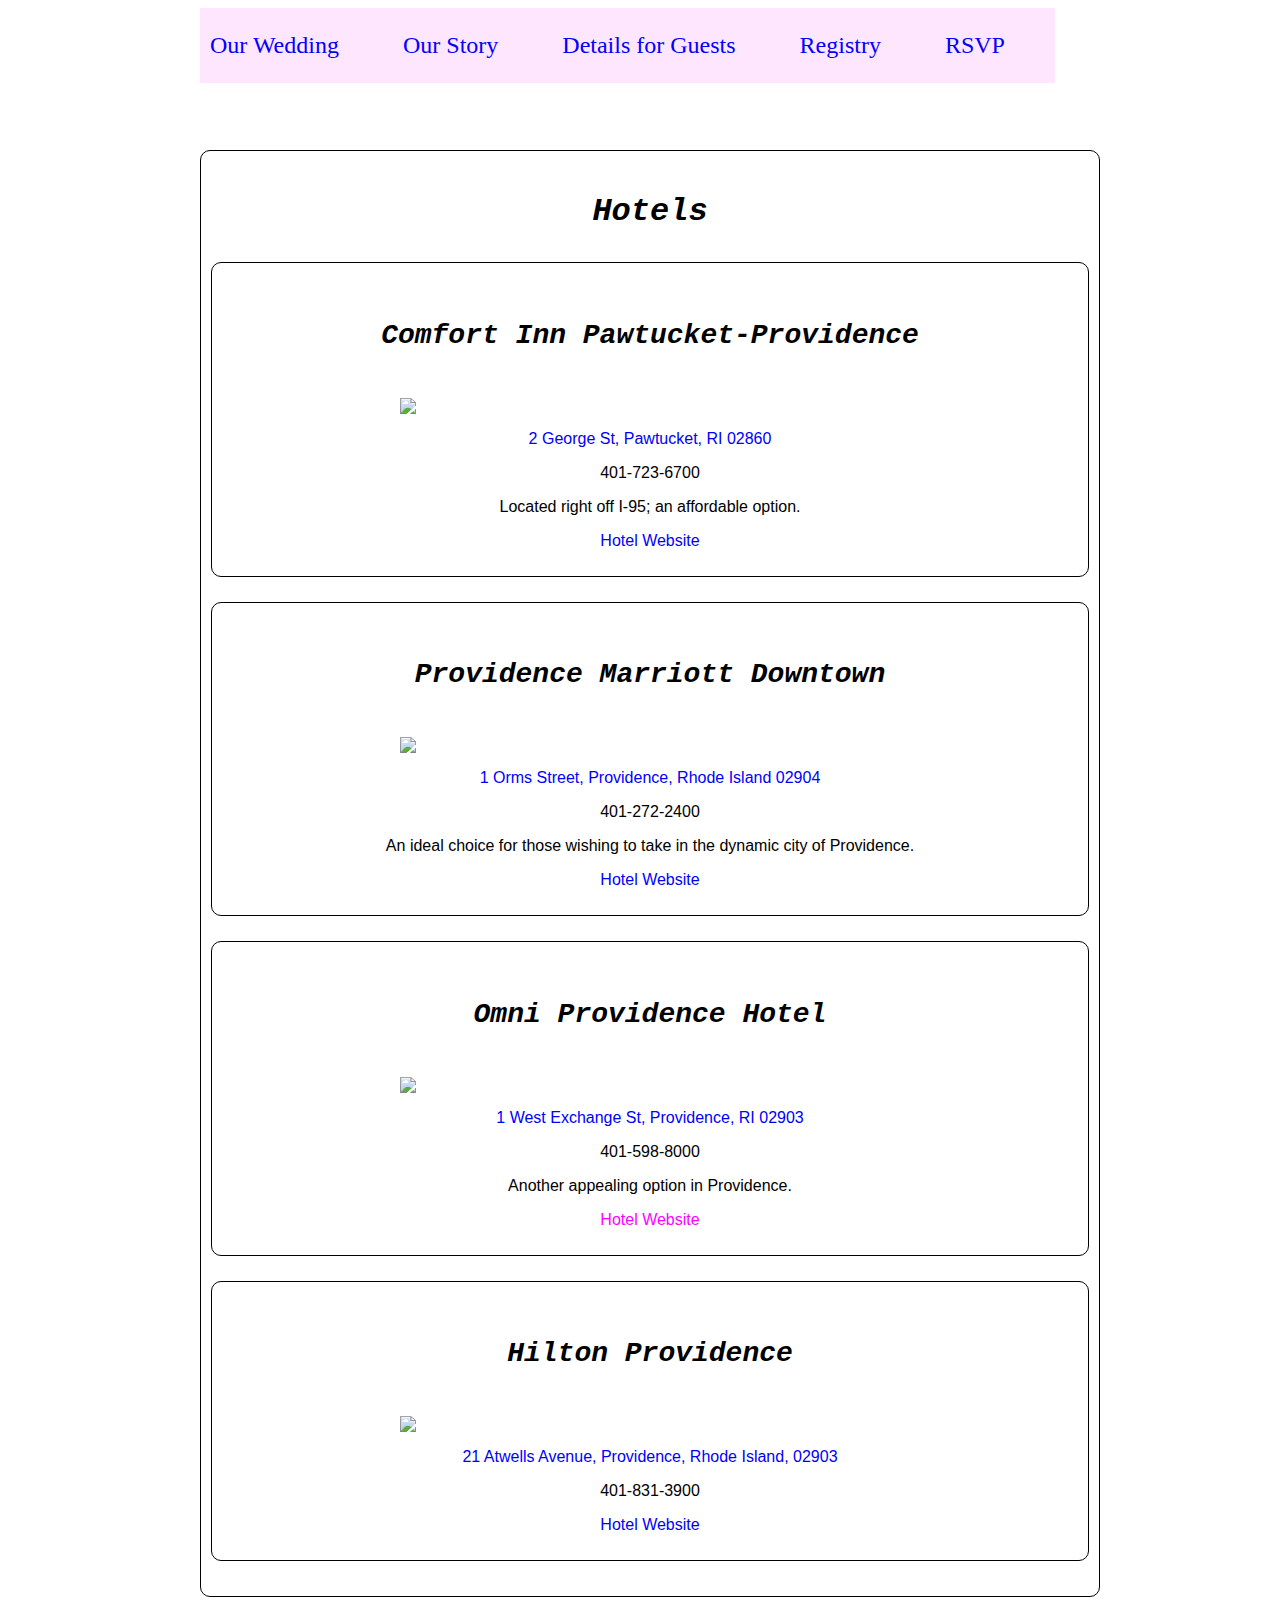
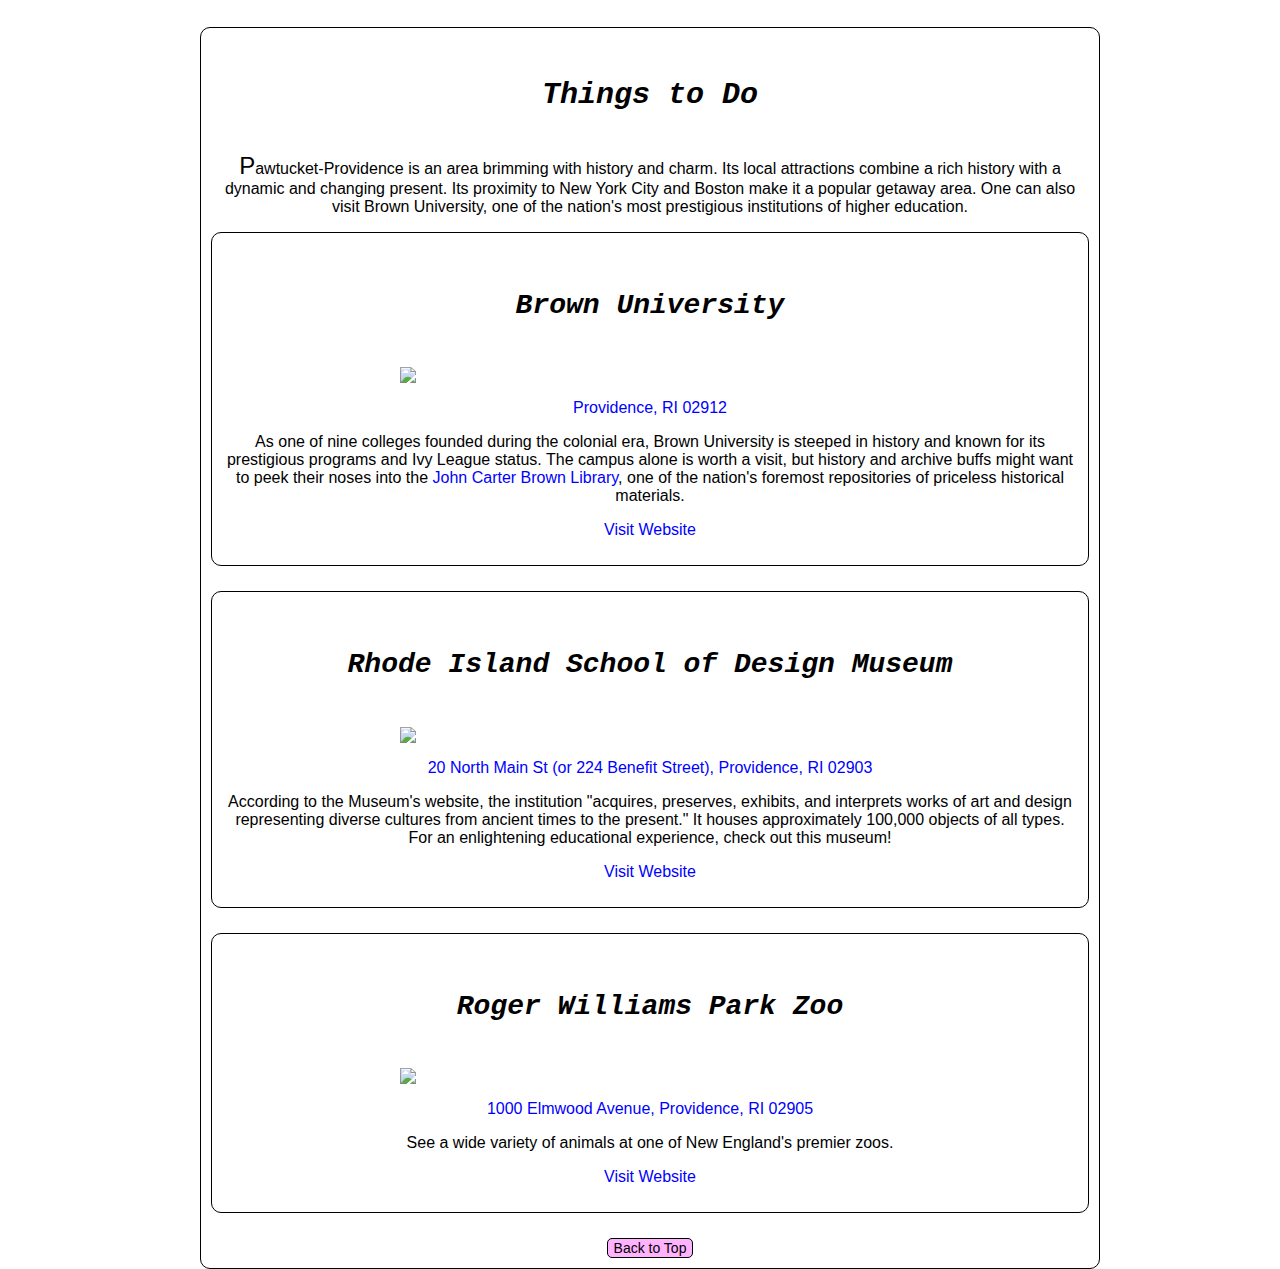
==== details.html @ 34f73658 "Initial commit." ====
<!DOCTYPE html>
<html>
<head>
	<meta name="viewport" content="width=device-width"/>
	<meta name="robots" content="noindex"/>
	<link rel="stylesheet" type="text/css" href="style.css">
	<script type="text/javascript" src="https://ajax.googleapis.com/ajax/libs/jquery/1.12.2/jquery.min.js"></script>
	<script type="text/javascript" src="script.js"></script>
	<title>Details for Guests</title>
</head>
<body>
	<header>
	<div class="dropdown">
		<a href="index.html"><p class="dropbtn">Our Wedding</p></a>
		<div class="dropdown-content">
			<a href="index.html#venue">The Venue</a>
			<a href="https://www.google.com/maps/dir//Pawtucket+Country+Club,+Armistice+Boulevard,+Pawtucket,+RI/@41.8743685,-71.3747624,13z/data=!3m1!4b1!4m8!4m7!1m0!1m5!1m1!1s0x89e45c89a4a8bf33:0x89ef4648b417d561!2m2!1d-71.339743!2d41.8743099" target="blank">Directions</a>
		</div>
	</div>
	<div class="dropdown">
		<a href="story.html"><p class="dropbtn">Our Story</p></a>
	</div>
	<div class="dropdown">
		<a href="details.html"><p class="dropbtn">Details for Guests</p></a>
		<div class="dropdown-content">
			<a href="details.html#hotels">Hotels</a>
			<a href="details.html#todo">Local Attractions</a>
		</div>
	</div>
	<div class="dropdown">
		<a href="registry.html"><p class="dropbtn">Registry</p></a>
	</div>
	<div class="dropdown">
		<a href="rsvp.html"><p class="dropbtn">RSVP</p></a>
	</div>
</header>
<div class="regpage"> <!--The main stuff on the page.-->
	<a name="hotels"></a>
	<div class="introdiv">
		<h3>Hotels</h3>
		<div class="hotel">
			<h5>Comfort Inn Pawtucket-Providence</h5>
			<img src="http://exp.cdn-hotels.com/hotels/1000000/20000/11600/11581/11581_54_y.jpg">
			<a href="https://www.google.com/maps/place/2+George+St,+Pawtucket,+RI+02860/@41.8739539,-71.3885518,17z/data=!3m1!4b1!4m5!3m4!1s0x89e4435594b5dadd:0xdaf01ee9617f30f4!8m2!3d41.8739539!4d-71.3863631" target="blank"><p>2 George St, Pawtucket, RI 02860</p></a>
			<p>401-723-6700</p>
			<p>Located right off I-95; an affordable option.</p>
			<a href="http://www.hotels.com/ho127145/comfort-inn-pawtucket-providence-pawtucket-united-states-of-america/" target="blank"><p>Hotel Website</p></a>
		</div>
		<div class="hotel">
			<h5>Providence Marriott Downtown</h5>
			<img src="http://www.marriottprovidence.com/resourcefiles/homeimages/providence-marriott-downtown-home3-top.jpg">
			<a href="https://www.google.com/maps/place/1+Orms+St,+Providence,+RI+02904/@41.8356458,-71.4153598,17z/data=!3m1!4b1!4m5!3m4!1s0x89e4451c47456e65:0xf2ab46f0dc819248!8m2!3d41.8356458!4d-71.4131711" target="blank"><p>1 Orms Street, Providence, Rhode Island 02904</p></a>
			<p>401-272-2400</p>
			<p>An ideal choice for those wishing to take in the dynamic city of Providence.</p>
			<a href="http://www.marriottprovidence.com/" target="blank"><p>Hotel Website</p></a>
		</div>
		<div class="hotel">
			<h5>Omni Providence Hotel</h5>
			<img src="https://www.omnihotels.com/-/media/images/hotels/pvddtn/photos/hotel/pvddtn-omni-providence-hotel-exterior-2.jpg">
			<a href="https://www.google.com/maps/place/1+W+Exchange+St,+Providence,+RI+02903/@41.8252734,-71.4182331,17z/data=!3m1!4b1!4m5!3m4!1s0x89e4451227c68165:0xe9ddde90a9e08e17!8m2!3d41.8252734!4d-71.4160444" target="blank"><p>1 West Exchange St, Providence, RI 02903</p></a>
			<p>401-598-8000</p>
			<p>Another appealing option in Providence.</p>
			<a href="" target="blank"><p>Hotel Website</p></a>
		</div>
		<div class="hotel">
			<h5>Hilton Providence</h5>
			<img src="http://www3.hilton.com/resources/media/hi/PVDPRHF/en_US/img/shared/full_page_image_gallery/main/HH_exteriornew_675x359_FitToBoxSmallDimension_Center.jpg">
			<a href="https://www.google.com/maps/place/21+Atwells+Ave,+Providence,+RI+02903/data=!4m2!3m1!1s0x89e4450d791be94f:0x122fda1808abfdf7?sa=X&ved=0ahUKEwivpLGG2vXMAhULMz4KHfMIDi8Q8gEIHDAA" target="blank"><p>21 Atwells Avenue, Providence, Rhode Island, 02903</p></a>
			<p>401-831-3900</p>
			<a href="http://www3.hilton.com/en/hotels/rhode-island/hilton-providence-PVDPRHF/index.html" target="blank"><p>Hotel Website</p></a>
		</div>
	</div>
	<div class="second">
		<a name="todo"></a>
		<h4>Things to Do</h4>
		<p><span>P</span>awtucket-Providence is an area brimming with history and charm. Its local attractions combine a rich history with a
		dynamic and changing present. Its proximity to New York City and Boston make it a popular getaway area. One can also visit Brown University,
		one of the nation's most prestigious institutions of higher education.</p>
		<div class="hotel">
			<h5>Brown University</h5>
			<img src="http://www.brown.edu/academics/pre-college/img/slideshow/pc_slide_48.jpg">
			<a href="https://www.google.com/maps/place/Brown+University/@41.8267718,-71.4025482,17z/data=!3m1!4b1!4m5!3m4!1s0x89e4452490b38e29:0xb7e69fcf7a220cb!8m2!3d41.8267718!4d-71.4025482" target="blank"><p>Providence, RI 02912</p></a>
			<p>As one of nine colleges founded during the colonial era, Brown University is steeped in history and known for its prestigious programs
			and Ivy League status. The campus alone is worth a visit, but history and archive buffs might want to peek their noses into the
			<a href="https://www.brown.edu/academics/libraries/john-carter-brown/" target="blank">John Carter Brown Library</a>, one of the nation's foremost repositories of priceless historical materials.</p>
			<a href="https://www.brown.edu/" target="blank"><p>Visit Website</p></a>
		</div>
		<div class="hotel">
			<h5>Rhode Island School of Design Museum</h5>
			<img src="http://rireview.org/wp-content/uploads/2015/10/Rhode-Island-School-of-Design-Museum-of-Art-RI-KEITH1.jpg">
			<a href="https://www.google.com/maps/place/RISD+Museum/@41.826109,-71.407907,17z/data=!3m1!4b1!4m5!3m4!1s0x89e44517c1760b29:0xb5d42459a6310d20!8m2!3d41.826109!4d-71.407907" target="blank"><p>20 North Main St (or 224 Benefit Street), Providence, RI 02903</p></a>
			<p>According to the Museum's website, the institution "acquires, preserves, exhibits, and interprets works of art and design representing diverse cultures from ancient times to the present." It houses approximately 100,000 objects of all types. For an enlightening educational experience, check
			out this museum!</p>
			<a href="http://risdmuseum.org/" target="blank"><p>Visit Website</p></a>
		</div>
		<div class="hotel">
			<h5>Roger Williams Park Zoo</h5>
			<img src="http://www.bostoncentral.com/ppix/activities492.jpg">
			<a href="https://www.google.com/maps/place/Roger+Williams+Park+Zoo/@41.7904423,-71.4170468,17z/data=!3m1!4b1!4m5!3m4!1s0x89e44f97cf377d8b:0x2d869a86495f4da5!8m2!3d41.7904383!4d-71.4148581" target="blank"><p>1000 Elmwood Avenue, Providence, RI 02905</p></a>
			<p>See a wide variety of animals at one of New England's premier zoos.</p>
			<a href="http://www.rwpzoo.org/" target="blank"><p>Visit Website</p></a>
		</div>
		<a href="#hotels"><button>Back to Top</button></a>
	</div>
</div>
<button class="menubtn">SITE MENU</button><!--Button that activates the menu; NOT visible on non-smartphone screen -->
<div class="responsive-menu"> <!--The menu that opens when you click/tap the menu icon; NOT visible on non-smartphone screen -->
	<ul>
		<a href="index.html"><li>Our Wedding</li></a>
		<a href="story.html"><li>Our Story</li></a>
		<a href="details.html"><li>Details for Guests</li></a>
		<a href="registry.html"><li>Registry</li></a>
		<a href="rsvp.html"><li>RSVP</li></a>
	</ul>
</div>
</body>
</html>
---- style.css ----
body {
	background-image: url(http://az616578.vo.msecnd.net/files/2016/01/25/635892769765283530-1833925999_Beautiful-Lavender-Fields-Of-France.jpg);
}
header {
	position: fixed;
	left: 200px;
	z-index: 1;
	background-color: #ffe6ff;
}
header p {
	padding-right: 50px;
	padding-left: 10px;
	font-family: Brush Script MT, serif;
	font-size: 24px;
	cursor: pointer;
}
header p:hover {
	color: #0000ff;
}
.dropdown {
	position: relative;
	display: inline-block;
}
.dropdown-content {
	display: none;
	position: absolute;
	background-color: #ffe6ff;
	max-width: 100px;
	box-shadow: 0px 5px 5px 0px;
	z-index: 1;
}
.dropdown-content a {
	display: block;
	padding: 5px;
	text-decoration: none;
	font-family: Brush Script MT, serif;
	font-size: 20px;
	color: black;
	cursor: pointer;
}
.dropdown-content a:hover {
	color: red;
}
.dropdown:hover .dropdown-content {
	display: block;
}
.regpage { /*The main div for the page */
	position: absolute;
	left: 200px;
	top: 150px;
	margin-right: 40px;
	max-width: 900px;
}
.introdiv{ /*The div on main page with main pic */
	border: 1px solid black;
	background-color: white;
	border-radius: 10px;
	padding: 10px;
}
.introdiv h3 {
	text-align: center;
	font-family: Courier New;
	font-size: 32px;
	font-style: italic;
}
.introdiv p {
	text-align: center;
	font-family: Arial;
}
.introdiv p span {
	font-size: 24px;
	text-shadow: 2px;
}
.introdiv img {
	display: block;
	margin-left: auto;
	margin-right: auto;
}
.second {
	border: 1px solid black;
	background-color: white;
	border-radius: 10px;
	padding: 10px;
	margin-top: 30px;
}
.second h4 {
	text-align: center;
	font-size: 30px;
	font-family: Courier New;
	font-style: italic;
}
.second img {
	display: block;
	margin-left: auto;
	margin-right: auto;
}
.second p {
	font-family: Arial;
	text-align: center;
}
.second p span {
	font-size: 24px;
	text-shadow: 2px;
}
.second button {
	display: block;
	margin-right: auto;
	margin-left: auto;
	font-size: 14px;
	border: 1px solid black;
	border-radius: 5px;
	background-color: #ffb3ff;
}
.hotel {
	border: 1px solid black;
	border-radius: 10px;
	padding: 10px;
	margin-bottom: 25px;
}
.hotel h5 {
	text-align: center;
	font-family: Courier New;
	font-size: 28px;
	font-style: italic;
}
.hotel img {
	max-width: 500px;
}
.menubtn { /*Site menu button, does not appear in non-smartphone screen */
	display: none;
}
.responsive-menu { /* Pink menu, does not appear in non-smartphone screen*/
	display: none;
}
a:link{
	color: blue;
	text-decoration: none;
}
a:hover {
	color: green;
	font-style: italic;
}
a:visited {
	color: magenta;
}
input:hover {
	border: solid #ff1aff;
	background-color: #ffe6ff
}
select:hover {
	border: solid #ff1aff;
}
@media screen and (max-width: 500px) { /* for smartphones */
	body {
		
	}
	header {
		display: none;
	}
	.regpage { /*The main div for the page */
		top: 100px;
		left: 50px;
	}
	.introdiv img {
		max-width: 250px;
		display: block;
		margin-left: auto;
		margin-right: auto;
	}
	.introdiv h3 {
		font-size: 20px;
	}
	.hotel h5 {
		font-size: 18px;
	}
	.menubtn { /*The SITE MENU button */
		display: block;
		position: absolute;
		left: 120px;
		top: 50px;
		font-size: 14px;
		border: 1px solid black;
		border-radius: 5px;
		background-color: #ffb3ff;
	}
	.responsive-menu{ /*The pink menu that appears in mobile. */
		position: relative;
		top: 100px;
		left: 60px;
		border: 1px solid black;
		max-width: 200px;
		border-radius: 5px;
		background-color: #ffb3ff;
	}
	.responsive-menu li { /*The pink menu that appears in mobile--list item. */
		list-style-type: none;
		padding-bottom: 35px;
		font-family: Brush Script MT, serif;
		font-size: 18px;
	}
}
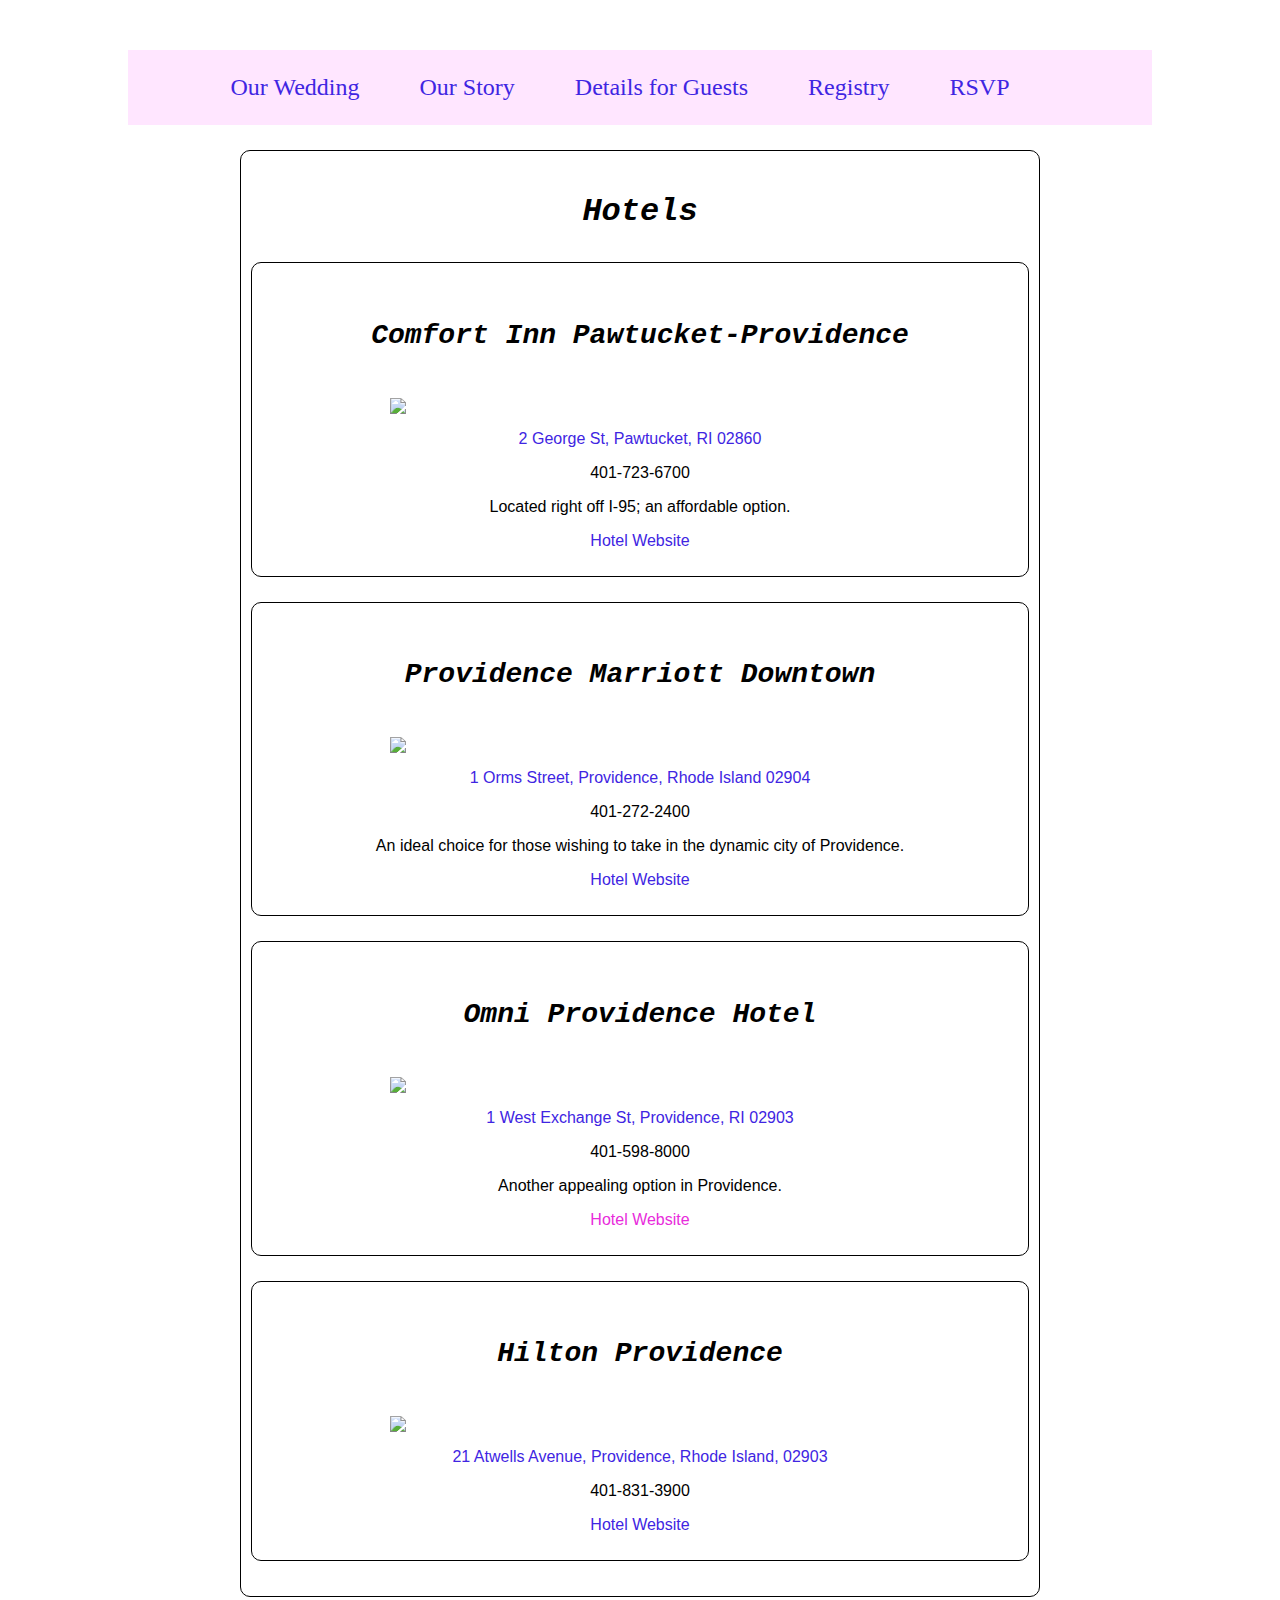
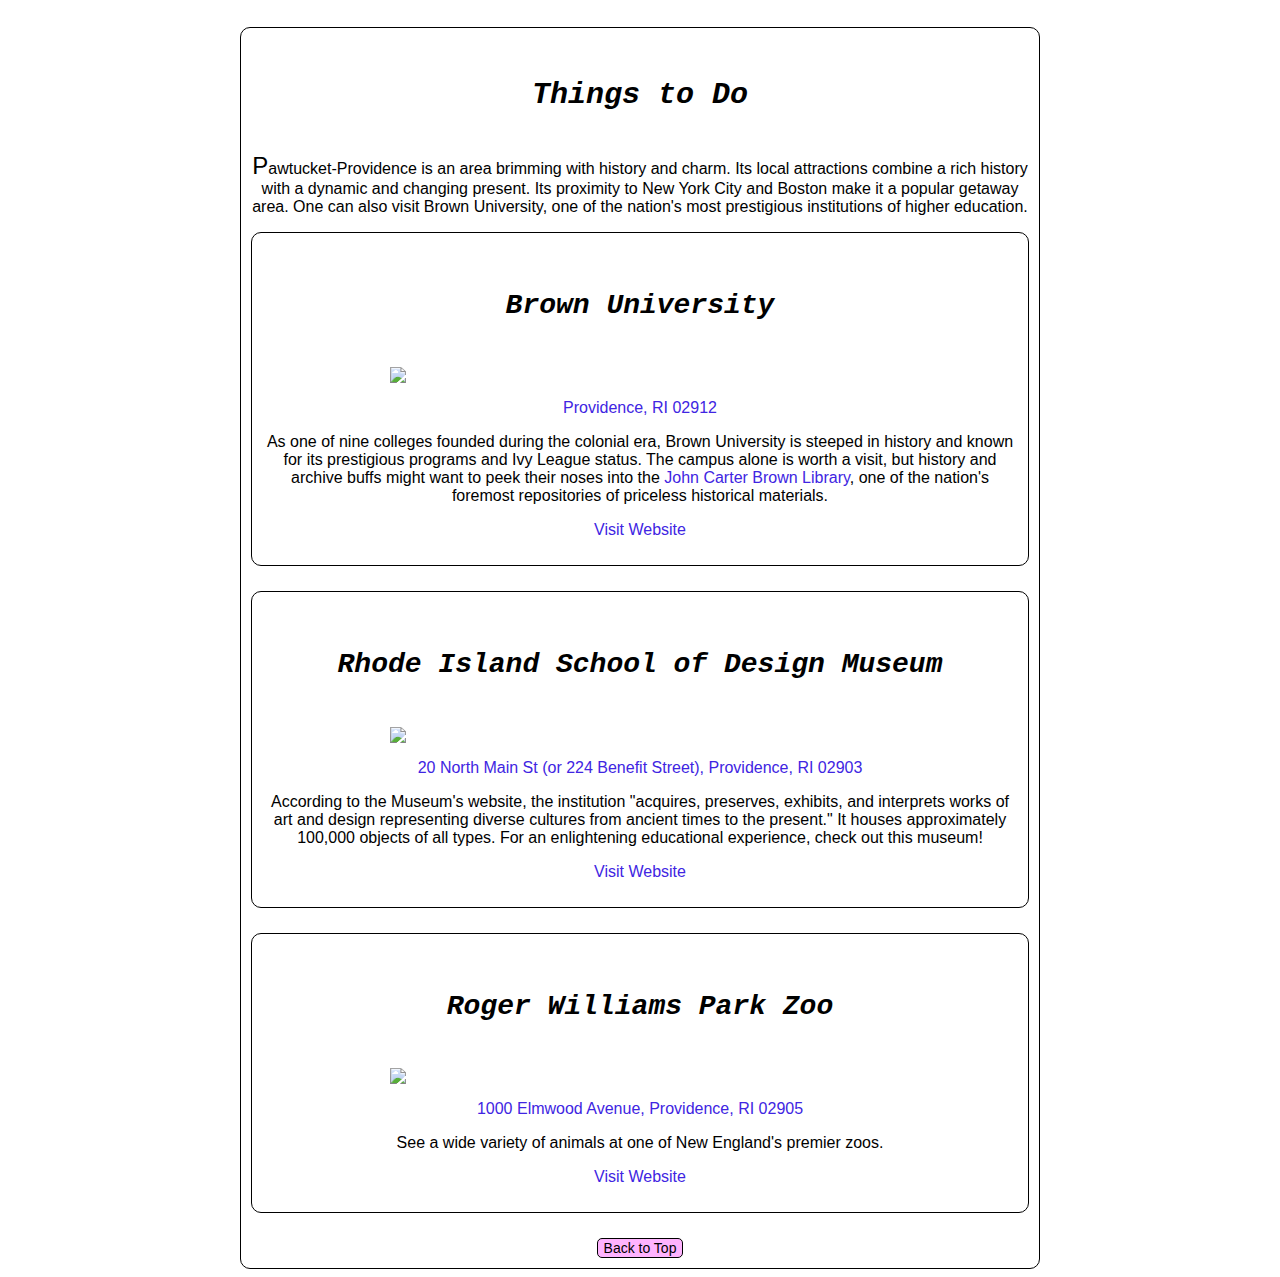
==== commit 591ec111: "put new mobile site menu on all pages" ====
--- a/details.html
+++ b/details.html
@@ -9,6 +9,16 @@
 	<title>Details for Guests</title>
 </head>
 <body>
+	<button class="menubtn">SITE MENU</button><!--Button that activates the menu; NOT visible on non-smartphone screen -->
+	<div class="responsive-menu"> <!--The menu that opens when you click/tap the menu icon; NOT visible on non-smartphone screen -->
+		<ul>
+			<a href="index.html"><li>Our Wedding</li></a>
+			<a href="story.html"><li>Our Story</li></a>
+			<a href="details.html"><li>Details for Guests</li></a>
+			<a href="registry.html"><li>Registry</li></a>
+			<a href="rsvp.html"><li>RSVP</li></a>
+		</ul>
+	</div>
 	<header>
 	<div class="dropdown">
 		<a href="index.html"><p class="dropbtn">Our Wedding</p></a>
@@ -103,15 +113,5 @@
 		<a href="#hotels"><button>Back to Top</button></a>
 	</div>
 </div>
-<button class="menubtn">SITE MENU</button><!--Button that activates the menu; NOT visible on non-smartphone screen -->
-<div class="responsive-menu"> <!--The menu that opens when you click/tap the menu icon; NOT visible on non-smartphone screen -->
-	<ul>
-		<a href="index.html"><li>Our Wedding</li></a>
-		<a href="story.html"><li>Our Story</li></a>
-		<a href="details.html"><li>Details for Guests</li></a>
-		<a href="registry.html"><li>Registry</li></a>
-		<a href="rsvp.html"><li>RSVP</li></a>
-	</ul>
-</div>
 </body>
 </html>
--- a/style.css
+++ b/style.css
@@ -1,12 +1,21 @@
 body {
 	background-image: url(http://az616578.vo.msecnd.net/files/2016/01/25/635892769765283530-1833925999_Beautiful-Lavender-Fields-Of-France.jpg);
 }
+
 header {
+	align-items: center;
 	position: fixed;
-	left: 200px;
+	margin: auto;
+	display: flex;
+	top: 50px;
+	justify-content: center;
 	z-index: 1;
+	left: 50%;
+	transform: translateX(-50%);
 	background-color: #ffe6ff;
-}
+	width: 80vw;
+}
+
 header p {
 	padding-right: 50px;
 	padding-left: 10px;
@@ -14,68 +23,80 @@
 	font-size: 24px;
 	cursor: pointer;
 }
+
 header p:hover {
 	color: #0000ff;
 }
+
 .dropdown {
 	position: relative;
 	display: inline-block;
 }
-.dropdown-content {
+
+.dropdown-content { /* the dropdown menu itself */
 	display: none;
 	position: absolute;
 	background-color: #ffe6ff;
-	max-width: 100px;
+	width: 150px;
 	box-shadow: 0px 5px 5px 0px;
 	z-index: 1;
 }
+
 .dropdown-content a {
 	display: block;
 	padding: 5px;
 	text-decoration: none;
 	font-family: Brush Script MT, serif;
 	font-size: 20px;
+	text-align: center;
 	color: black;
 	cursor: pointer;
 }
+
 .dropdown-content a:hover {
 	color: red;
 }
+
 .dropdown:hover .dropdown-content {
 	display: block;
 }
+
 .regpage { /*The main div for the page */
-	position: absolute;
-	left: 200px;
-	top: 150px;
-	margin-right: 40px;
-	max-width: 900px;
-}
+	margin: auto;
+	margin-top: 150px;
+	max-width: 800px;
+}
+
 .introdiv{ /*The div on main page with main pic */
 	border: 1px solid black;
 	background-color: white;
 	border-radius: 10px;
 	padding: 10px;
 }
+
 .introdiv h3 {
 	text-align: center;
 	font-family: Courier New;
 	font-size: 32px;
 	font-style: italic;
 }
+
 .introdiv p {
 	text-align: center;
 	font-family: Arial;
 }
+
 .introdiv p span {
 	font-size: 24px;
 	text-shadow: 2px;
 }
+
 .introdiv img {
 	display: block;
 	margin-left: auto;
 	margin-right: auto;
 }
+
 .second {
 	border: 1px solid black;
 	background-color: white;
@@ -83,25 +104,30 @@
 	padding: 10px;
 	margin-top: 30px;
 }
+
 .second h4 {
 	text-align: center;
 	font-size: 30px;
 	font-family: Courier New;
 	font-style: italic;
 }
+
 .second img {
 	display: block;
 	margin-left: auto;
 	margin-right: auto;
 }
+
 .second p {
 	font-family: Arial;
 	text-align: center;
 }
+
 .second p span {
 	font-size: 24px;
 	text-shadow: 2px;
 }
+
 .second button {
 	display: block;
 	margin-right: auto;
@@ -111,91 +137,111 @@
 	border-radius: 5px;
 	background-color: #ffb3ff;
 }
+
 .hotel {
 	border: 1px solid black;
 	border-radius: 10px;
 	padding: 10px;
 	margin-bottom: 25px;
 }
+
 .hotel h5 {
 	text-align: center;
 	font-family: Courier New;
 	font-size: 28px;
 	font-style: italic;
 }
+
 .hotel img {
 	max-width: 500px;
 }
+
 .menubtn { /*Site menu button, does not appear in non-smartphone screen */
 	display: none;
 }
+
 .responsive-menu { /* Pink menu, does not appear in non-smartphone screen*/
 	display: none;
 }
-a:link{
-	color: blue;
-	text-decoration: none;
-}
+
+a:link {
+  text-decoration: none;
+  color: rgb(64, 37, 226);
+}
+
+a:visited {
+  color: rgb(232, 44, 219);
+}
+
 a:hover {
-	color: green;
-	font-style: italic;
-}
-a:visited {
-	color: magenta;
-}
+  color: red;
+  font-style: italic;
+}
+
 input:hover {
 	border: solid #ff1aff;
 	background-color: #ffe6ff
 }
+
 select:hover {
 	border: solid #ff1aff;
 }
-@media screen and (max-width: 500px) { /* for smartphones */
-	body {
-		
-	}
+
+@media screen and (max-width: 800px) { /* for smartphones */
 	header {
 		display: none;
 	}
+
 	.regpage { /*The main div for the page */
-		top: 100px;
-		left: 50px;
-	}
+
+	}
+
 	.introdiv img {
 		max-width: 250px;
 		display: block;
 		margin-left: auto;
 		margin-right: auto;
 	}
+
 	.introdiv h3 {
 		font-size: 20px;
 	}
+
 	.hotel h5 {
 		font-size: 18px;
 	}
+
 	.menubtn { /*The SITE MENU button */
 		display: block;
-		position: absolute;
-		left: 120px;
-		top: 50px;
+		margin: auto;
 		font-size: 14px;
 		border: 1px solid black;
 		border-radius: 5px;
 		background-color: #ffb3ff;
 	}
+
 	.responsive-menu{ /*The pink menu that appears in mobile. */
 		position: relative;
-		top: 100px;
-		left: 60px;
-		border: 1px solid black;
-		max-width: 200px;
-		border-radius: 5px;
-		background-color: #ffb3ff;
-	}
+    /* top: 100px; */
+    /* left: 60px; */
+    border: 1px solid black;
+    max-width: 200px;
+    border-radius: 5px;
+    background-color: #ffb3ff;
+    margin: auto;
+    margin-top: 20px;
+	}
+
 	.responsive-menu li { /*The pink menu that appears in mobile--list item. */
 		list-style-type: none;
 		padding-bottom: 35px;
 		font-family: Brush Script MT, serif;
+		text-align: center;
 		font-size: 18px;
 	}
-}+
+	#fname, #lname, #mchoice {
+		border: 1px solid black;
+	}
+
+}
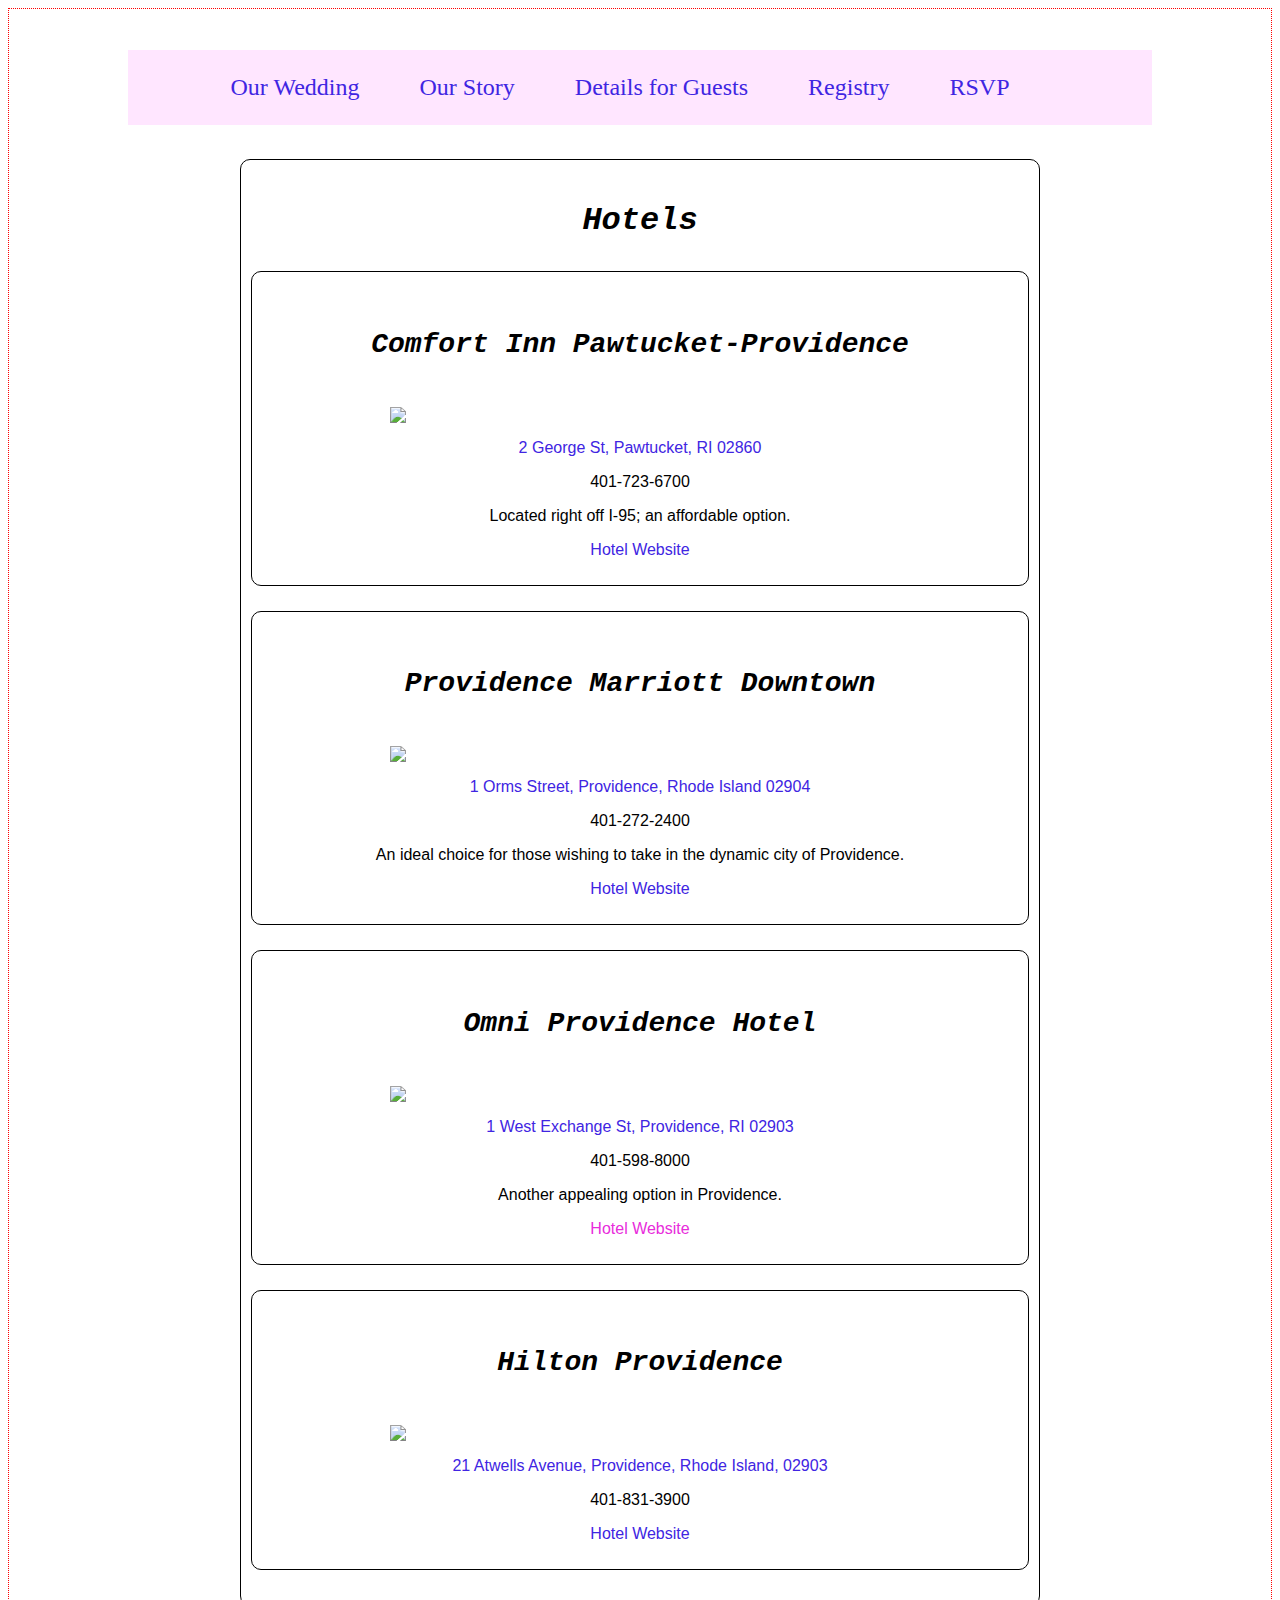
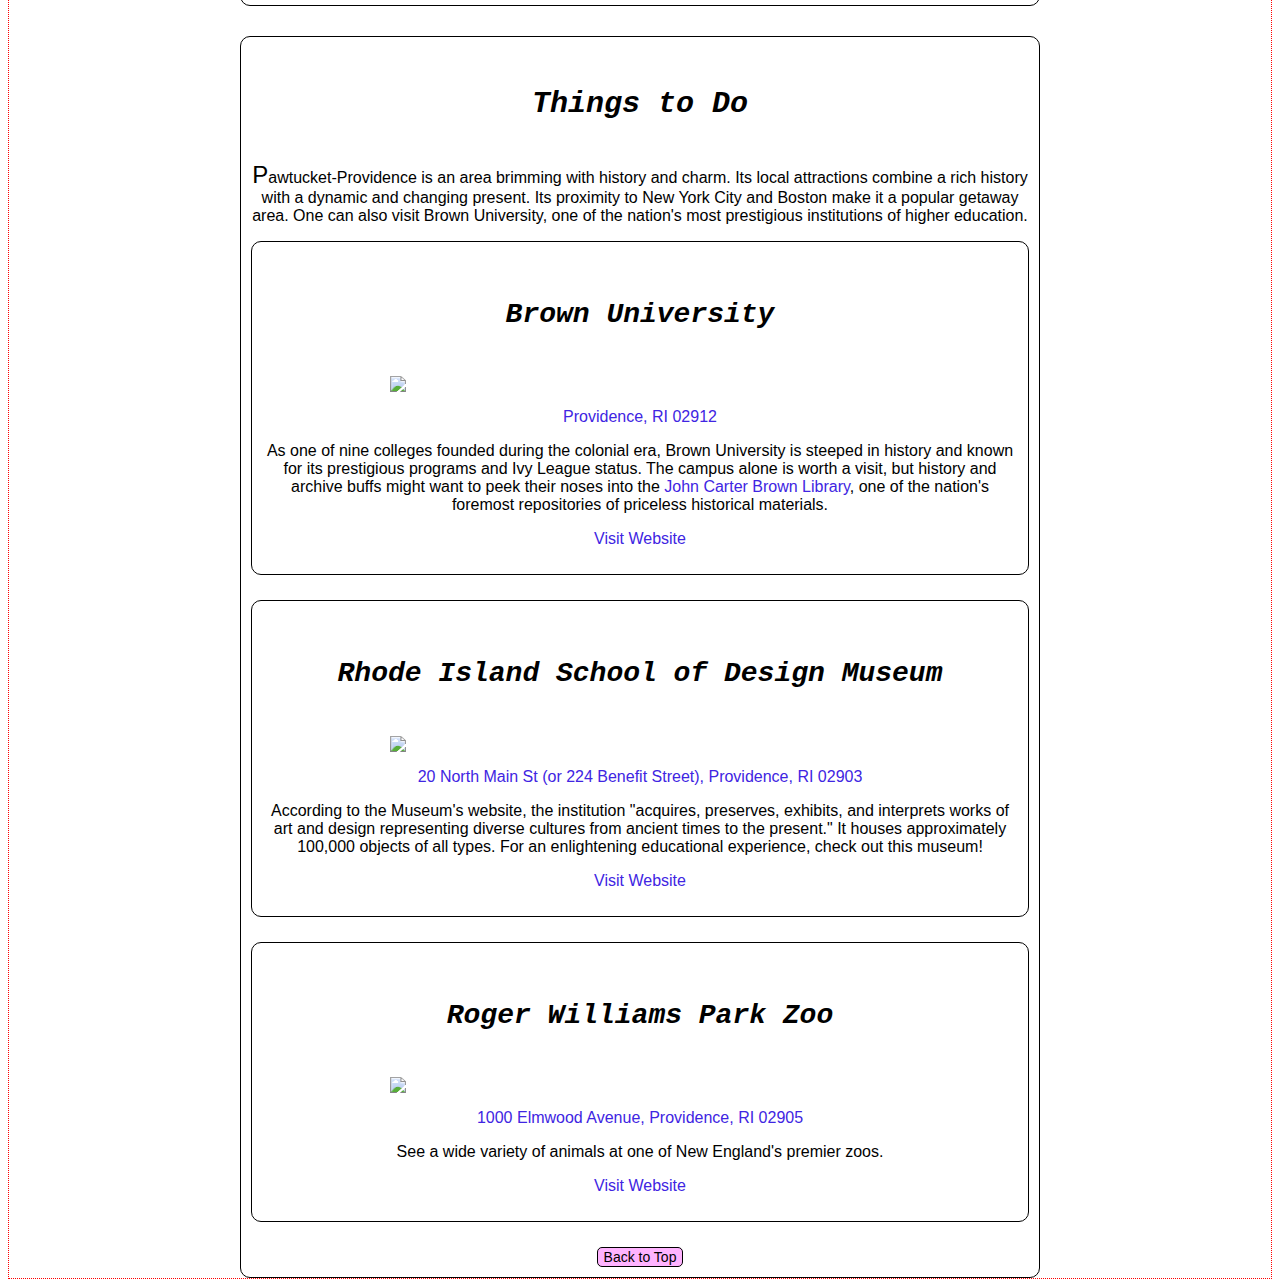
==== commit 5ae23838: "attempted super container strategy to fix mobile problem" ====
--- a/details.html
+++ b/details.html
@@ -9,109 +9,115 @@
 	<title>Details for Guests</title>
 </head>
 <body>
-	<button class="menubtn">SITE MENU</button><!--Button that activates the menu; NOT visible on non-smartphone screen -->
-	<div class="responsive-menu"> <!--The menu that opens when you click/tap the menu icon; NOT visible on non-smartphone screen -->
-		<ul>
-			<a href="index.html"><li>Our Wedding</li></a>
-			<a href="story.html"><li>Our Story</li></a>
-			<a href="details.html"><li>Details for Guests</li></a>
-			<a href="registry.html"><li>Registry</li></a>
-			<a href="rsvp.html"><li>RSVP</li></a>
-		</ul>
-	</div>
-	<header>
-	<div class="dropdown">
-		<a href="index.html"><p class="dropbtn">Our Wedding</p></a>
-		<div class="dropdown-content">
-			<a href="index.html#venue">The Venue</a>
-			<a href="https://www.google.com/maps/dir//Pawtucket+Country+Club,+Armistice+Boulevard,+Pawtucket,+RI/@41.8743685,-71.3747624,13z/data=!3m1!4b1!4m8!4m7!1m0!1m5!1m1!1s0x89e45c89a4a8bf33:0x89ef4648b417d561!2m2!1d-71.339743!2d41.8743099" target="blank">Directions</a>
+
+	<section id="super-container">
+		
+		<button class="menubtn">SITE MENU</button><!--Button that activates the menu; NOT visible on non-smartphone screen -->
+		<div class="responsive-menu"> <!--The menu that opens when you click/tap the menu icon; NOT visible on non-smartphone screen -->
+			<ul>
+				<a href="index.html"><li>Our Wedding</li></a>
+				<a href="story.html"><li>Our Story</li></a>
+				<a href="details.html"><li>Details for Guests</li></a>
+				<a href="registry.html"><li>Registry</li></a>
+				<a href="rsvp.html"><li>RSVP</li></a>
+			</ul>
+		</div>
+		<header>
+		<div class="dropdown">
+			<a href="index.html"><p class="dropbtn">Our Wedding</p></a>
+			<div class="dropdown-content">
+				<a href="index.html#venue">The Venue</a>
+				<a href="https://www.google.com/maps/dir//Pawtucket+Country+Club,+Armistice+Boulevard,+Pawtucket,+RI/@41.8743685,-71.3747624,13z/data=!3m1!4b1!4m8!4m7!1m0!1m5!1m1!1s0x89e45c89a4a8bf33:0x89ef4648b417d561!2m2!1d-71.339743!2d41.8743099" target="blank">Directions</a>
+			</div>
+		</div>
+		<div class="dropdown">
+			<a href="story.html"><p class="dropbtn">Our Story</p></a>
+		</div>
+		<div class="dropdown">
+			<a href="details.html"><p class="dropbtn">Details for Guests</p></a>
+			<div class="dropdown-content">
+				<a href="details.html#hotels">Hotels</a>
+				<a href="details.html#todo">Local Attractions</a>
+			</div>
+		</div>
+		<div class="dropdown">
+			<a href="registry.html"><p class="dropbtn">Registry</p></a>
+		</div>
+		<div class="dropdown">
+			<a href="rsvp.html"><p class="dropbtn">RSVP</p></a>
+		</div>
+	</header>
+	<div class="regpage"> <!--The main stuff on the page.-->
+		<a name="hotels"></a>
+		<div class="introdiv">
+			<h3>Hotels</h3>
+			<div class="hotel">
+				<h5>Comfort Inn Pawtucket-Providence</h5>
+				<img src="http://exp.cdn-hotels.com/hotels/1000000/20000/11600/11581/11581_54_y.jpg">
+				<a href="https://www.google.com/maps/place/2+George+St,+Pawtucket,+RI+02860/@41.8739539,-71.3885518,17z/data=!3m1!4b1!4m5!3m4!1s0x89e4435594b5dadd:0xdaf01ee9617f30f4!8m2!3d41.8739539!4d-71.3863631" target="blank"><p>2 George St, Pawtucket, RI 02860</p></a>
+				<p>401-723-6700</p>
+				<p>Located right off I-95; an affordable option.</p>
+				<a href="http://www.hotels.com/ho127145/comfort-inn-pawtucket-providence-pawtucket-united-states-of-america/" target="blank"><p>Hotel Website</p></a>
+			</div>
+			<div class="hotel">
+				<h5>Providence Marriott Downtown</h5>
+				<img src="http://www.marriottprovidence.com/resourcefiles/homeimages/providence-marriott-downtown-home3-top.jpg">
+				<a href="https://www.google.com/maps/place/1+Orms+St,+Providence,+RI+02904/@41.8356458,-71.4153598,17z/data=!3m1!4b1!4m5!3m4!1s0x89e4451c47456e65:0xf2ab46f0dc819248!8m2!3d41.8356458!4d-71.4131711" target="blank"><p>1 Orms Street, Providence, Rhode Island 02904</p></a>
+				<p>401-272-2400</p>
+				<p>An ideal choice for those wishing to take in the dynamic city of Providence.</p>
+				<a href="http://www.marriottprovidence.com/" target="blank"><p>Hotel Website</p></a>
+			</div>
+			<div class="hotel">
+				<h5>Omni Providence Hotel</h5>
+				<img src="https://www.omnihotels.com/-/media/images/hotels/pvddtn/photos/hotel/pvddtn-omni-providence-hotel-exterior-2.jpg">
+				<a href="https://www.google.com/maps/place/1+W+Exchange+St,+Providence,+RI+02903/@41.8252734,-71.4182331,17z/data=!3m1!4b1!4m5!3m4!1s0x89e4451227c68165:0xe9ddde90a9e08e17!8m2!3d41.8252734!4d-71.4160444" target="blank"><p>1 West Exchange St, Providence, RI 02903</p></a>
+				<p>401-598-8000</p>
+				<p>Another appealing option in Providence.</p>
+				<a href="" target="blank"><p>Hotel Website</p></a>
+			</div>
+			<div class="hotel">
+				<h5>Hilton Providence</h5>
+				<img src="http://www3.hilton.com/resources/media/hi/PVDPRHF/en_US/img/shared/full_page_image_gallery/main/HH_exteriornew_675x359_FitToBoxSmallDimension_Center.jpg">
+				<a href="https://www.google.com/maps/place/21+Atwells+Ave,+Providence,+RI+02903/data=!4m2!3m1!1s0x89e4450d791be94f:0x122fda1808abfdf7?sa=X&ved=0ahUKEwivpLGG2vXMAhULMz4KHfMIDi8Q8gEIHDAA" target="blank"><p>21 Atwells Avenue, Providence, Rhode Island, 02903</p></a>
+				<p>401-831-3900</p>
+				<a href="http://www3.hilton.com/en/hotels/rhode-island/hilton-providence-PVDPRHF/index.html" target="blank"><p>Hotel Website</p></a>
+			</div>
+		</div>
+		<div class="second">
+			<a name="todo"></a>
+			<h4>Things to Do</h4>
+			<p><span>P</span>awtucket-Providence is an area brimming with history and charm. Its local attractions combine a rich history with a
+			dynamic and changing present. Its proximity to New York City and Boston make it a popular getaway area. One can also visit Brown University,
+			one of the nation's most prestigious institutions of higher education.</p>
+			<div class="hotel">
+				<h5>Brown University</h5>
+				<img src="http://www.brown.edu/academics/pre-college/img/slideshow/pc_slide_48.jpg">
+				<a href="https://www.google.com/maps/place/Brown+University/@41.8267718,-71.4025482,17z/data=!3m1!4b1!4m5!3m4!1s0x89e4452490b38e29:0xb7e69fcf7a220cb!8m2!3d41.8267718!4d-71.4025482" target="blank"><p>Providence, RI 02912</p></a>
+				<p>As one of nine colleges founded during the colonial era, Brown University is steeped in history and known for its prestigious programs
+				and Ivy League status. The campus alone is worth a visit, but history and archive buffs might want to peek their noses into the
+				<a href="https://www.brown.edu/academics/libraries/john-carter-brown/" target="blank">John Carter Brown Library</a>, one of the nation's foremost repositories of priceless historical materials.</p>
+				<a href="https://www.brown.edu/" target="blank"><p>Visit Website</p></a>
+			</div>
+			<div class="hotel">
+				<h5>Rhode Island School of Design Museum</h5>
+				<img src="http://rireview.org/wp-content/uploads/2015/10/Rhode-Island-School-of-Design-Museum-of-Art-RI-KEITH1.jpg">
+				<a href="https://www.google.com/maps/place/RISD+Museum/@41.826109,-71.407907,17z/data=!3m1!4b1!4m5!3m4!1s0x89e44517c1760b29:0xb5d42459a6310d20!8m2!3d41.826109!4d-71.407907" target="blank"><p>20 North Main St (or 224 Benefit Street), Providence, RI 02903</p></a>
+				<p>According to the Museum's website, the institution "acquires, preserves, exhibits, and interprets works of art and design representing diverse cultures from ancient times to the present." It houses approximately 100,000 objects of all types. For an enlightening educational experience, check
+				out this museum!</p>
+				<a href="http://risdmuseum.org/" target="blank"><p>Visit Website</p></a>
+			</div>
+			<div class="hotel">
+				<h5>Roger Williams Park Zoo</h5>
+				<img src="http://www.bostoncentral.com/ppix/activities492.jpg">
+				<a href="https://www.google.com/maps/place/Roger+Williams+Park+Zoo/@41.7904423,-71.4170468,17z/data=!3m1!4b1!4m5!3m4!1s0x89e44f97cf377d8b:0x2d869a86495f4da5!8m2!3d41.7904383!4d-71.4148581" target="blank"><p>1000 Elmwood Avenue, Providence, RI 02905</p></a>
+				<p>See a wide variety of animals at one of New England's premier zoos.</p>
+				<a href="http://www.rwpzoo.org/" target="blank"><p>Visit Website</p></a>
+			</div>
+			<a href="#hotels"><button>Back to Top</button></a>
 		</div>
 	</div>
-	<div class="dropdown">
-		<a href="story.html"><p class="dropbtn">Our Story</p></a>
-	</div>
-	<div class="dropdown">
-		<a href="details.html"><p class="dropbtn">Details for Guests</p></a>
-		<div class="dropdown-content">
-			<a href="details.html#hotels">Hotels</a>
-			<a href="details.html#todo">Local Attractions</a>
-		</div>
-	</div>
-	<div class="dropdown">
-		<a href="registry.html"><p class="dropbtn">Registry</p></a>
-	</div>
-	<div class="dropdown">
-		<a href="rsvp.html"><p class="dropbtn">RSVP</p></a>
-	</div>
-</header>
-<div class="regpage"> <!--The main stuff on the page.-->
-	<a name="hotels"></a>
-	<div class="introdiv">
-		<h3>Hotels</h3>
-		<div class="hotel">
-			<h5>Comfort Inn Pawtucket-Providence</h5>
-			<img src="http://exp.cdn-hotels.com/hotels/1000000/20000/11600/11581/11581_54_y.jpg">
-			<a href="https://www.google.com/maps/place/2+George+St,+Pawtucket,+RI+02860/@41.8739539,-71.3885518,17z/data=!3m1!4b1!4m5!3m4!1s0x89e4435594b5dadd:0xdaf01ee9617f30f4!8m2!3d41.8739539!4d-71.3863631" target="blank"><p>2 George St, Pawtucket, RI 02860</p></a>
-			<p>401-723-6700</p>
-			<p>Located right off I-95; an affordable option.</p>
-			<a href="http://www.hotels.com/ho127145/comfort-inn-pawtucket-providence-pawtucket-united-states-of-america/" target="blank"><p>Hotel Website</p></a>
-		</div>
-		<div class="hotel">
-			<h5>Providence Marriott Downtown</h5>
-			<img src="http://www.marriottprovidence.com/resourcefiles/homeimages/providence-marriott-downtown-home3-top.jpg">
-			<a href="https://www.google.com/maps/place/1+Orms+St,+Providence,+RI+02904/@41.8356458,-71.4153598,17z/data=!3m1!4b1!4m5!3m4!1s0x89e4451c47456e65:0xf2ab46f0dc819248!8m2!3d41.8356458!4d-71.4131711" target="blank"><p>1 Orms Street, Providence, Rhode Island 02904</p></a>
-			<p>401-272-2400</p>
-			<p>An ideal choice for those wishing to take in the dynamic city of Providence.</p>
-			<a href="http://www.marriottprovidence.com/" target="blank"><p>Hotel Website</p></a>
-		</div>
-		<div class="hotel">
-			<h5>Omni Providence Hotel</h5>
-			<img src="https://www.omnihotels.com/-/media/images/hotels/pvddtn/photos/hotel/pvddtn-omni-providence-hotel-exterior-2.jpg">
-			<a href="https://www.google.com/maps/place/1+W+Exchange+St,+Providence,+RI+02903/@41.8252734,-71.4182331,17z/data=!3m1!4b1!4m5!3m4!1s0x89e4451227c68165:0xe9ddde90a9e08e17!8m2!3d41.8252734!4d-71.4160444" target="blank"><p>1 West Exchange St, Providence, RI 02903</p></a>
-			<p>401-598-8000</p>
-			<p>Another appealing option in Providence.</p>
-			<a href="" target="blank"><p>Hotel Website</p></a>
-		</div>
-		<div class="hotel">
-			<h5>Hilton Providence</h5>
-			<img src="http://www3.hilton.com/resources/media/hi/PVDPRHF/en_US/img/shared/full_page_image_gallery/main/HH_exteriornew_675x359_FitToBoxSmallDimension_Center.jpg">
-			<a href="https://www.google.com/maps/place/21+Atwells+Ave,+Providence,+RI+02903/data=!4m2!3m1!1s0x89e4450d791be94f:0x122fda1808abfdf7?sa=X&ved=0ahUKEwivpLGG2vXMAhULMz4KHfMIDi8Q8gEIHDAA" target="blank"><p>21 Atwells Avenue, Providence, Rhode Island, 02903</p></a>
-			<p>401-831-3900</p>
-			<a href="http://www3.hilton.com/en/hotels/rhode-island/hilton-providence-PVDPRHF/index.html" target="blank"><p>Hotel Website</p></a>
-		</div>
-	</div>
-	<div class="second">
-		<a name="todo"></a>
-		<h4>Things to Do</h4>
-		<p><span>P</span>awtucket-Providence is an area brimming with history and charm. Its local attractions combine a rich history with a
-		dynamic and changing present. Its proximity to New York City and Boston make it a popular getaway area. One can also visit Brown University,
-		one of the nation's most prestigious institutions of higher education.</p>
-		<div class="hotel">
-			<h5>Brown University</h5>
-			<img src="http://www.brown.edu/academics/pre-college/img/slideshow/pc_slide_48.jpg">
-			<a href="https://www.google.com/maps/place/Brown+University/@41.8267718,-71.4025482,17z/data=!3m1!4b1!4m5!3m4!1s0x89e4452490b38e29:0xb7e69fcf7a220cb!8m2!3d41.8267718!4d-71.4025482" target="blank"><p>Providence, RI 02912</p></a>
-			<p>As one of nine colleges founded during the colonial era, Brown University is steeped in history and known for its prestigious programs
-			and Ivy League status. The campus alone is worth a visit, but history and archive buffs might want to peek their noses into the
-			<a href="https://www.brown.edu/academics/libraries/john-carter-brown/" target="blank">John Carter Brown Library</a>, one of the nation's foremost repositories of priceless historical materials.</p>
-			<a href="https://www.brown.edu/" target="blank"><p>Visit Website</p></a>
-		</div>
-		<div class="hotel">
-			<h5>Rhode Island School of Design Museum</h5>
-			<img src="http://rireview.org/wp-content/uploads/2015/10/Rhode-Island-School-of-Design-Museum-of-Art-RI-KEITH1.jpg">
-			<a href="https://www.google.com/maps/place/RISD+Museum/@41.826109,-71.407907,17z/data=!3m1!4b1!4m5!3m4!1s0x89e44517c1760b29:0xb5d42459a6310d20!8m2!3d41.826109!4d-71.407907" target="blank"><p>20 North Main St (or 224 Benefit Street), Providence, RI 02903</p></a>
-			<p>According to the Museum's website, the institution "acquires, preserves, exhibits, and interprets works of art and design representing diverse cultures from ancient times to the present." It houses approximately 100,000 objects of all types. For an enlightening educational experience, check
-			out this museum!</p>
-			<a href="http://risdmuseum.org/" target="blank"><p>Visit Website</p></a>
-		</div>
-		<div class="hotel">
-			<h5>Roger Williams Park Zoo</h5>
-			<img src="http://www.bostoncentral.com/ppix/activities492.jpg">
-			<a href="https://www.google.com/maps/place/Roger+Williams+Park+Zoo/@41.7904423,-71.4170468,17z/data=!3m1!4b1!4m5!3m4!1s0x89e44f97cf377d8b:0x2d869a86495f4da5!8m2!3d41.7904383!4d-71.4148581" target="blank"><p>1000 Elmwood Avenue, Providence, RI 02905</p></a>
-			<p>See a wide variety of animals at one of New England's premier zoos.</p>
-			<a href="http://www.rwpzoo.org/" target="blank"><p>Visit Website</p></a>
-		</div>
-		<a href="#hotels"><button>Back to Top</button></a>
-	</div>
-</div>
+
+	</section>
+
 </body>
 </html>
--- a/style.css
+++ b/style.css
@@ -1,5 +1,16 @@
 body {
 	background-image: url(http://az616578.vo.msecnd.net/files/2016/01/25/635892769765283530-1833925999_Beautiful-Lavender-Fields-Of-France.jpg);
+}
+
+#super-container {
+	border: 1px dotted red;
+}
+
+@media screen and (max-width: 800px) {
+  #super-container {
+		width: 200vw;
+	}
+
 }
 
 header {
@@ -232,6 +243,10 @@
     margin-top: 20px;
 	}
 
+	.responsive-menu ul {
+		padding: 0;
+	}
+
 	.responsive-menu li { /*The pink menu that appears in mobile--list item. */
 		list-style-type: none;
 		padding-bottom: 35px;
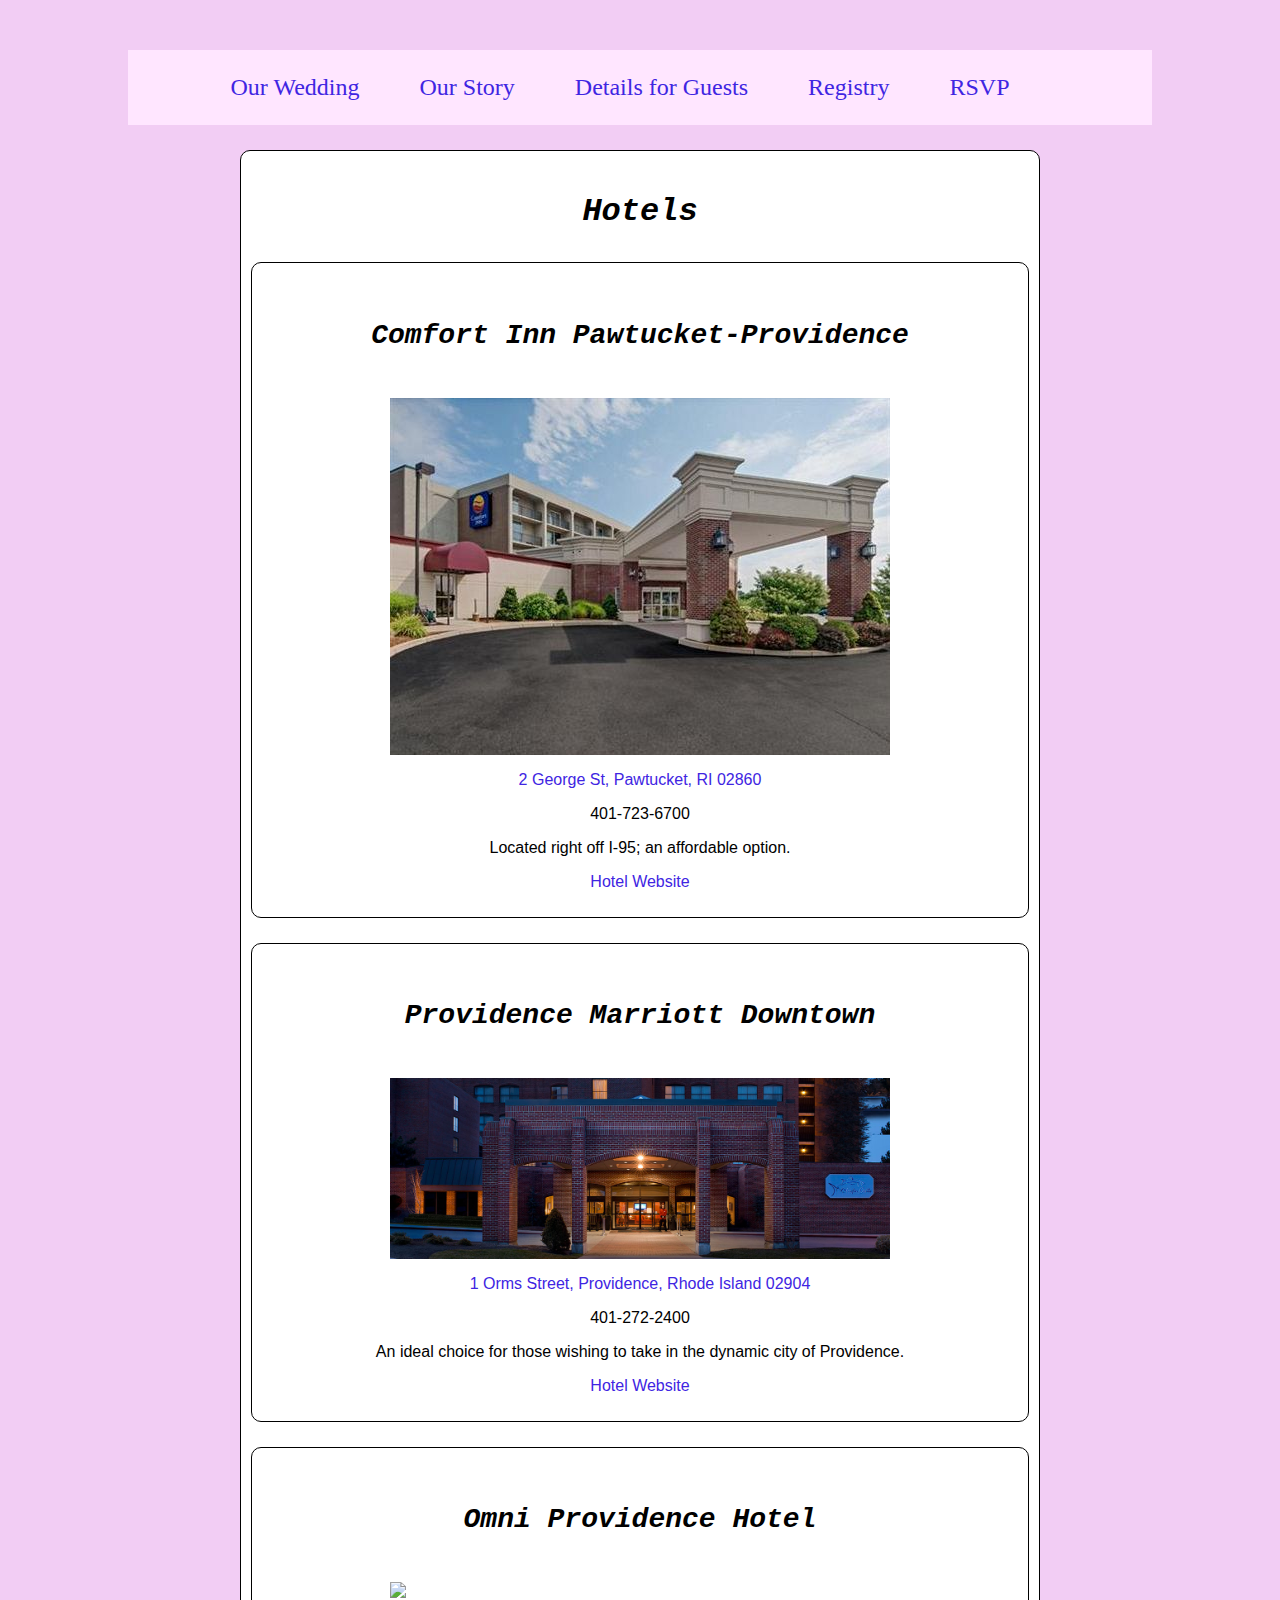
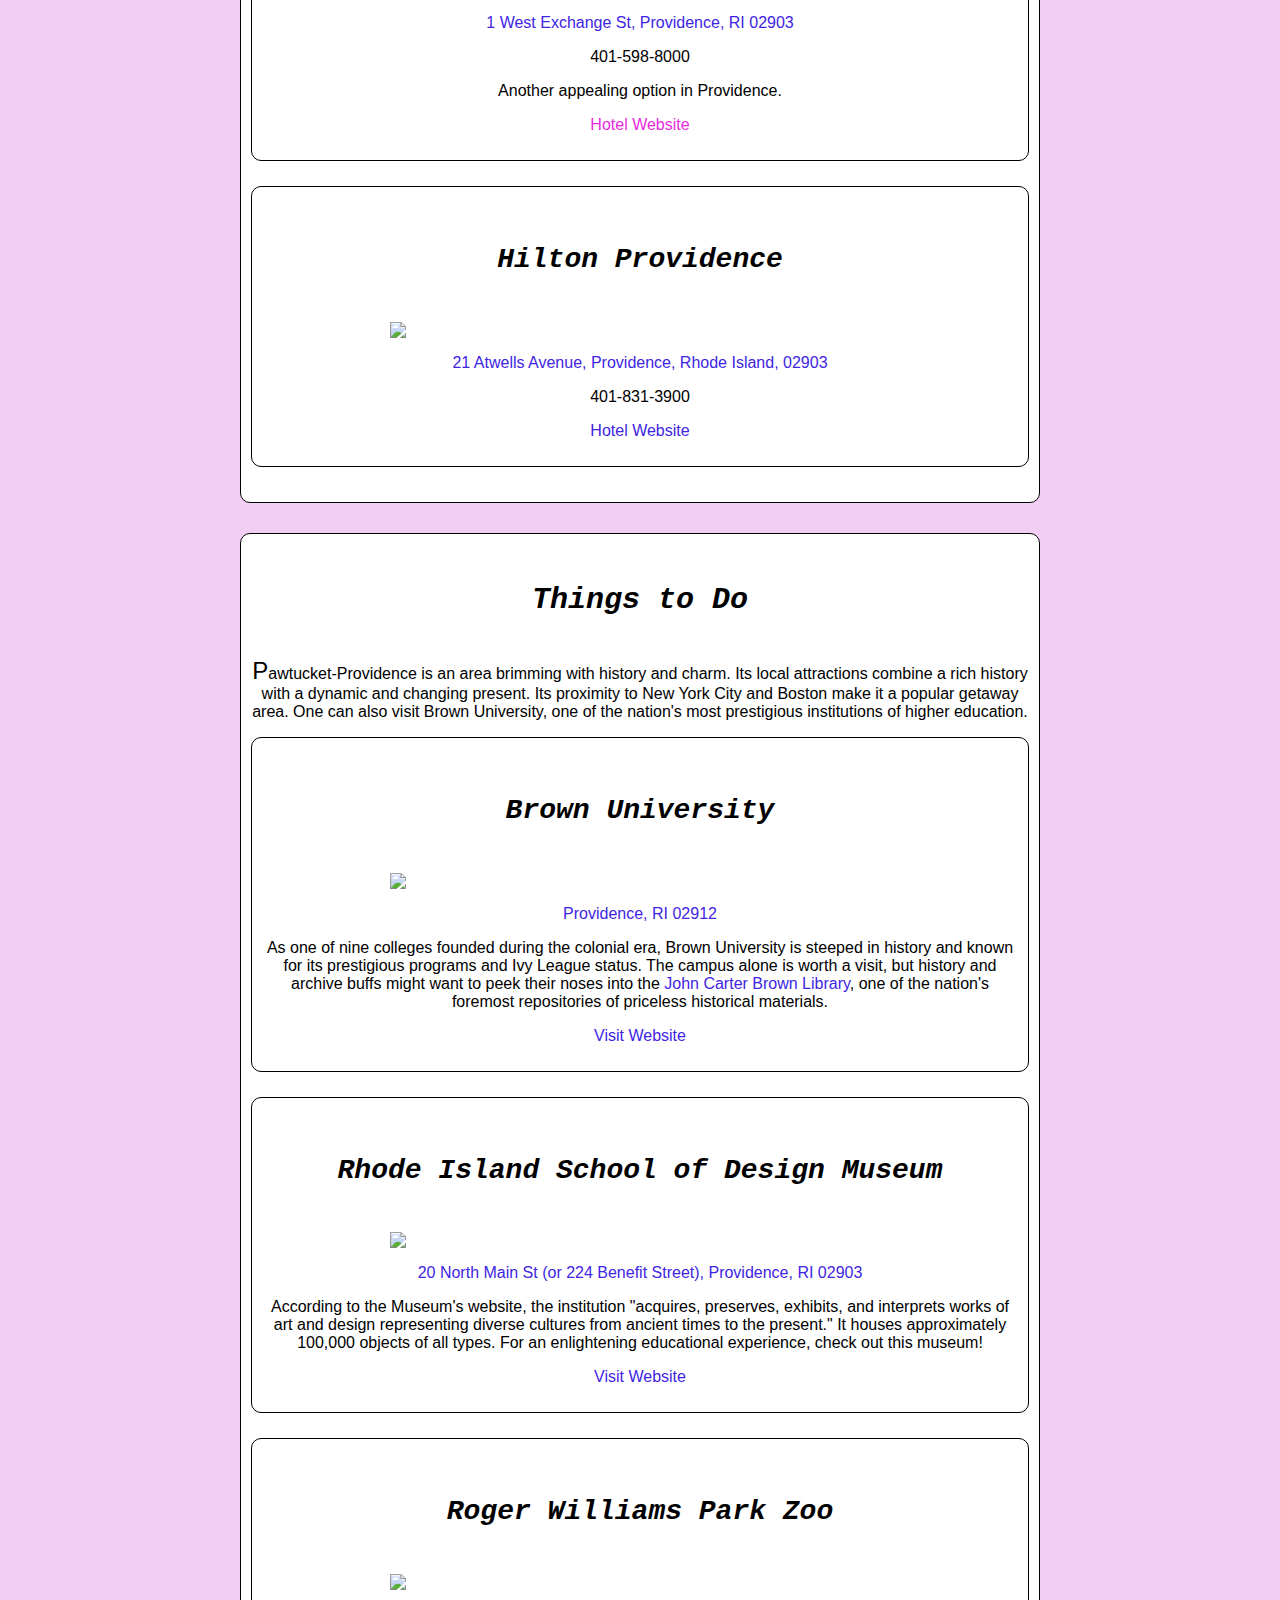
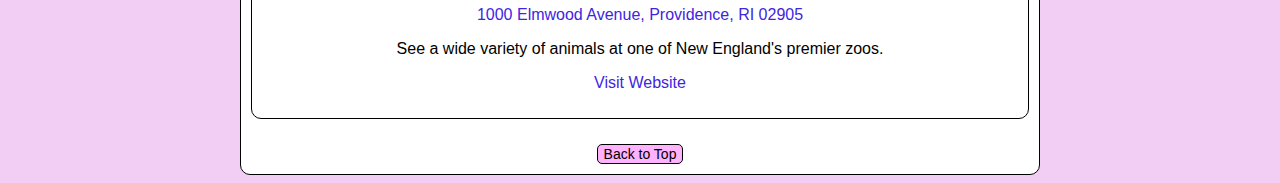
==== commit 2082a1cd: "replacing photos to make page load more quickly" ====
--- a/details.html
+++ b/details.html
@@ -11,7 +11,7 @@
 <body>
 
 	<section id="super-container">
-		
+
 		<button class="menubtn">SITE MENU</button><!--Button that activates the menu; NOT visible on non-smartphone screen -->
 		<div class="responsive-menu"> <!--The menu that opens when you click/tap the menu icon; NOT visible on non-smartphone screen -->
 			<ul>
@@ -53,7 +53,7 @@
 			<h3>Hotels</h3>
 			<div class="hotel">
 				<h5>Comfort Inn Pawtucket-Providence</h5>
-				<img src="http://exp.cdn-hotels.com/hotels/1000000/20000/11600/11581/11581_54_y.jpg">
+				<img src="images/comfort-inn-pp.jpg" alt="Comfort Inn curbside image.">
 				<a href="https://www.google.com/maps/place/2+George+St,+Pawtucket,+RI+02860/@41.8739539,-71.3885518,17z/data=!3m1!4b1!4m5!3m4!1s0x89e4435594b5dadd:0xdaf01ee9617f30f4!8m2!3d41.8739539!4d-71.3863631" target="blank"><p>2 George St, Pawtucket, RI 02860</p></a>
 				<p>401-723-6700</p>
 				<p>Located right off I-95; an affordable option.</p>
@@ -61,7 +61,7 @@
 			</div>
 			<div class="hotel">
 				<h5>Providence Marriott Downtown</h5>
-				<img src="http://www.marriottprovidence.com/resourcefiles/homeimages/providence-marriott-downtown-home3-top.jpg">
+				<img src="images/providence-marriott-downtown.jpg" alt="Providence Marriott Downtown pic of front.">
 				<a href="https://www.google.com/maps/place/1+Orms+St,+Providence,+RI+02904/@41.8356458,-71.4153598,17z/data=!3m1!4b1!4m5!3m4!1s0x89e4451c47456e65:0xf2ab46f0dc819248!8m2!3d41.8356458!4d-71.4131711" target="blank"><p>1 Orms Street, Providence, Rhode Island 02904</p></a>
 				<p>401-272-2400</p>
 				<p>An ideal choice for those wishing to take in the dynamic city of Providence.</p>
--- a/style.css
+++ b/style.css
@@ -1,13 +1,17 @@
 body {
-	background-image: url(http://az616578.vo.msecnd.net/files/2016/01/25/635892769765283530-1833925999_Beautiful-Lavender-Fields-Of-France.jpg);
+	background-color: rgb(242, 205, 244);
 }
 
 #super-container {
-	border: 1px dotted red;
+	/*border: 1px dotted red;*/
 }
 
 @media screen and (max-width: 800px) {
-  #super-container {
+	body {
+		/*background-size: 500vw 500vh;*/
+	}
+
+	#super-container {
 		width: 200vw;
 	}
 
@@ -225,7 +229,7 @@
 	.menubtn { /*The SITE MENU button */
 		display: block;
 		margin: auto;
-		font-size: 14px;
+		font-size: 32px;
 		border: 1px solid black;
 		border-radius: 5px;
 		background-color: #ffb3ff;
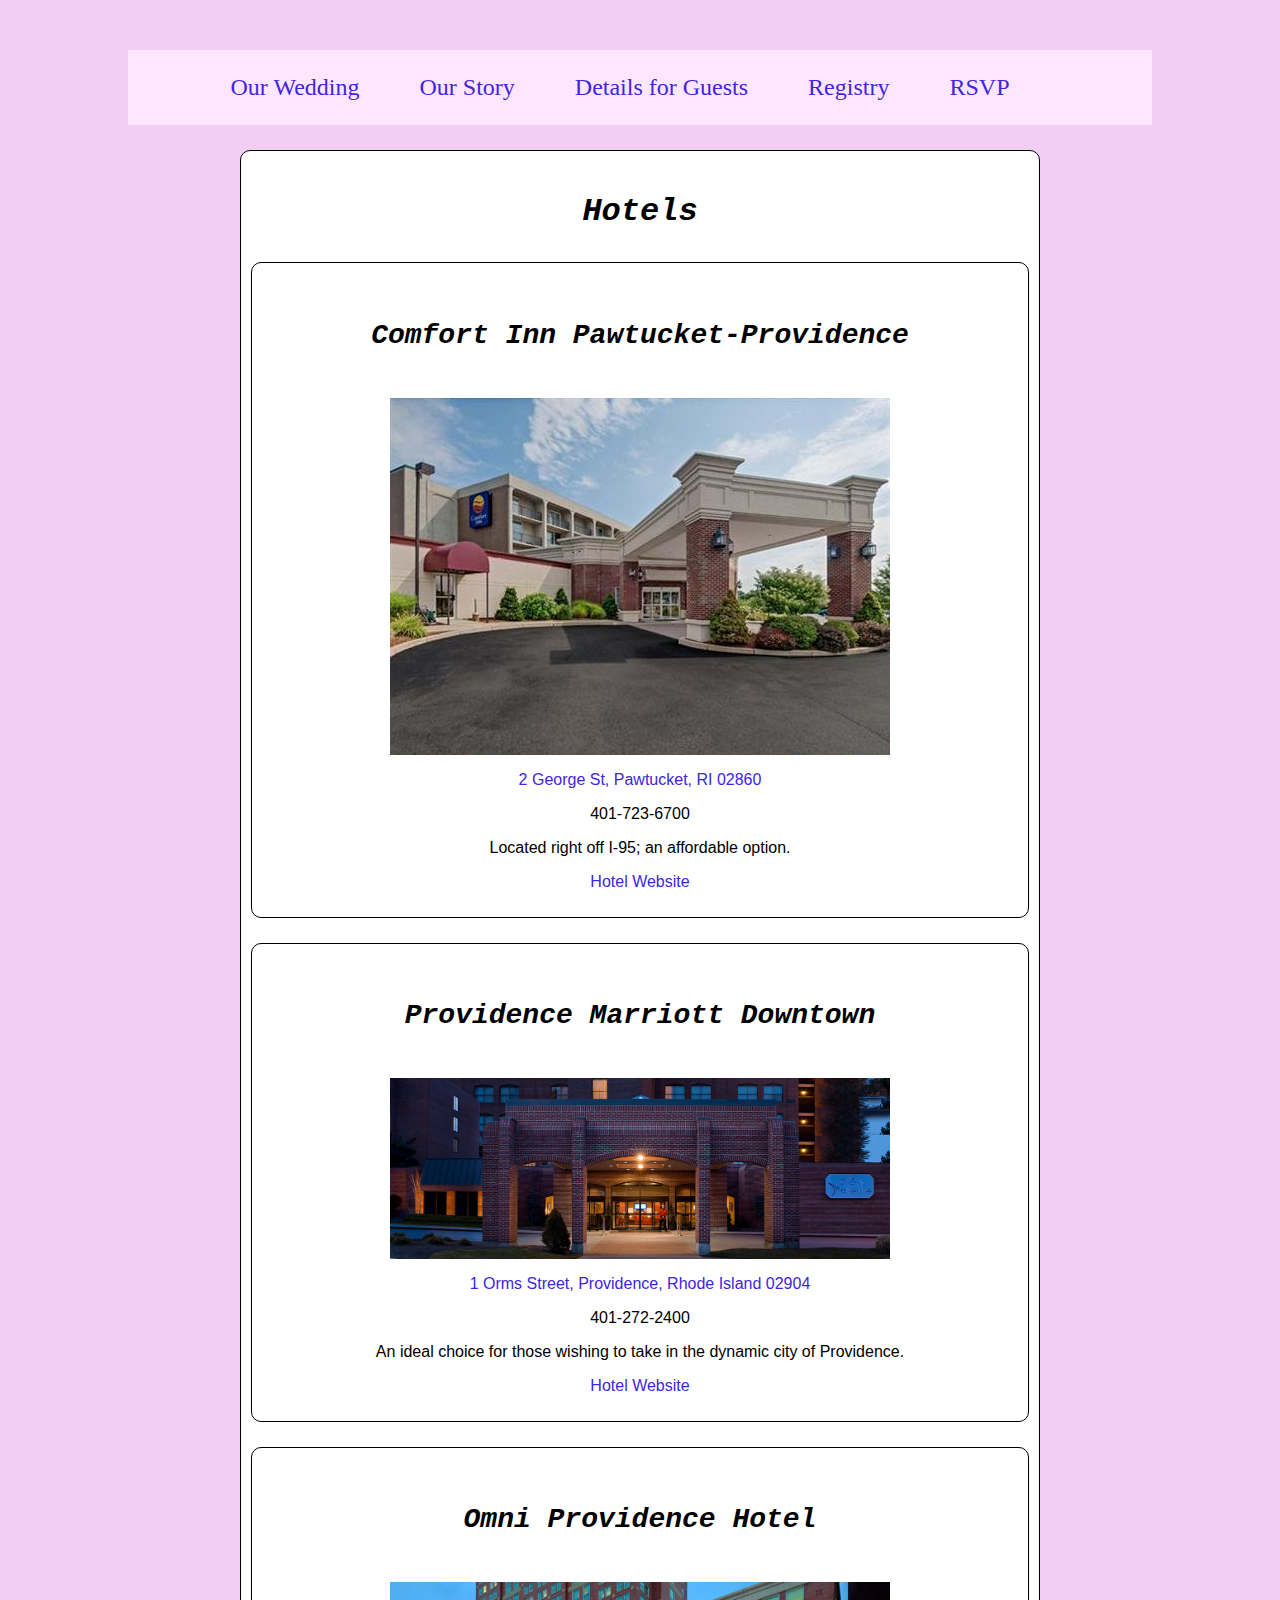
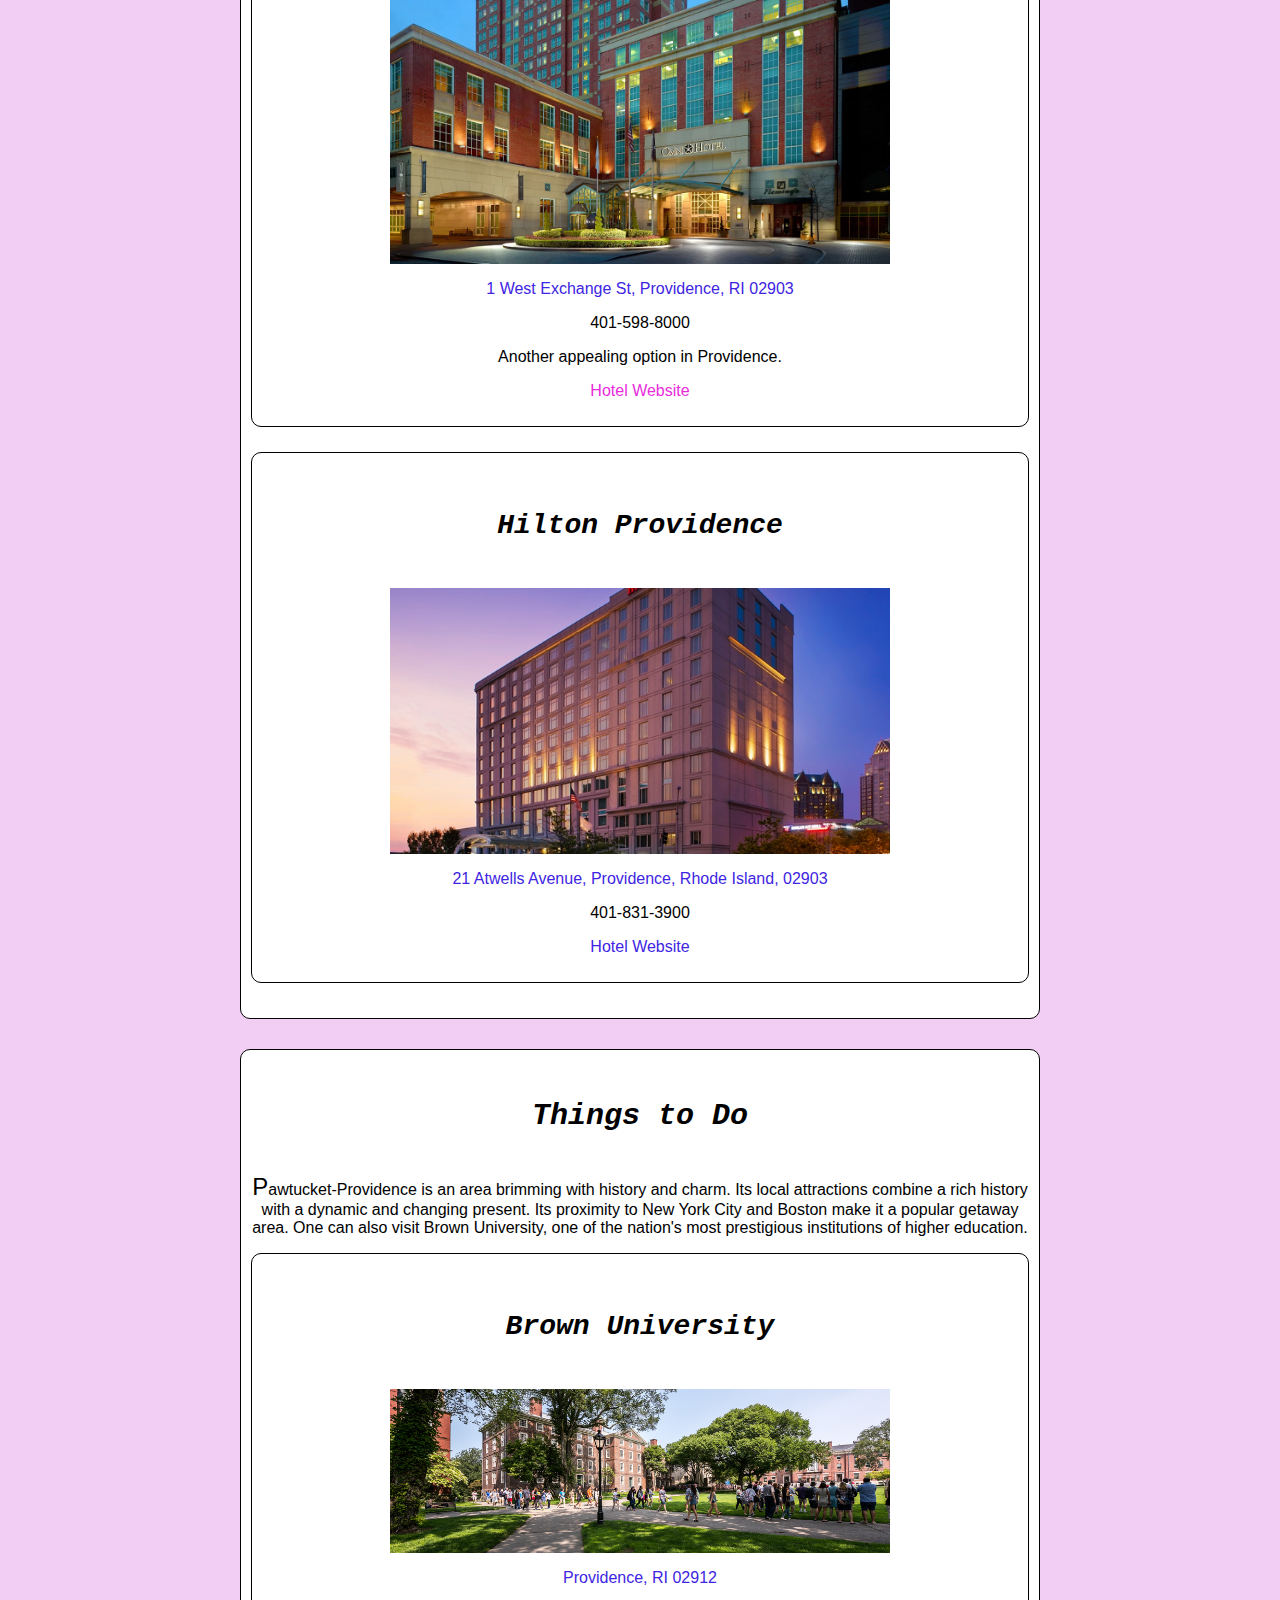
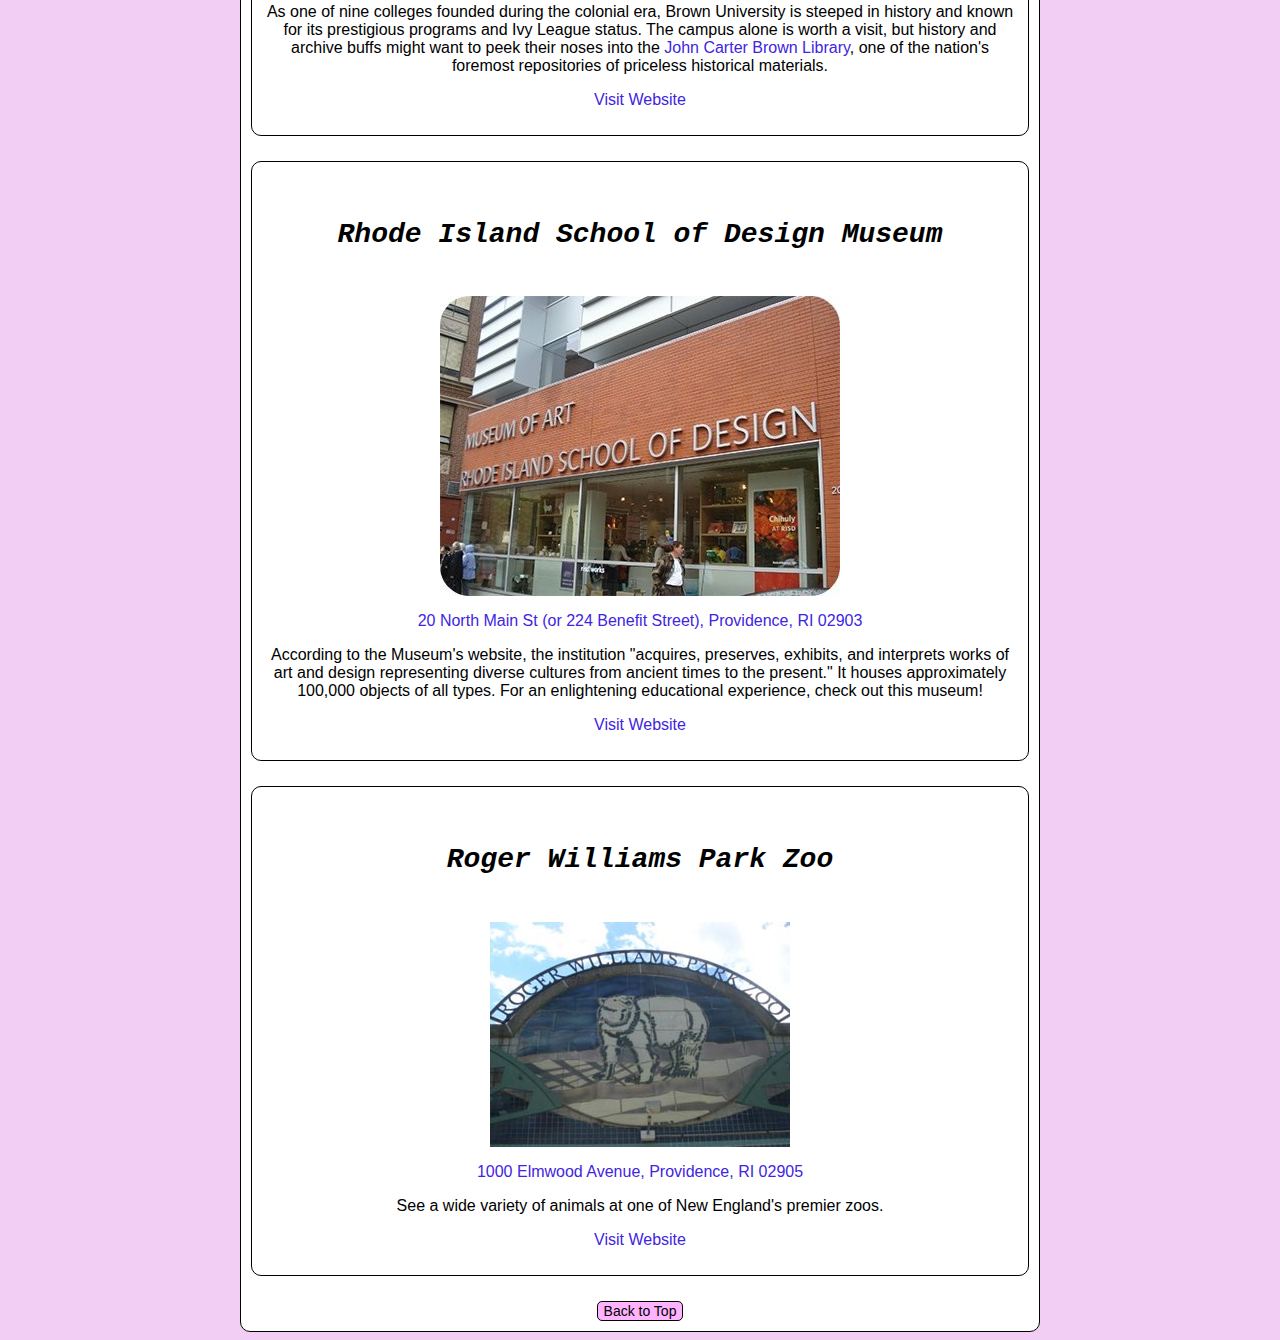
==== commit ccef14c8: "replaced photos in details page for faster load" ====
--- a/details.html
+++ b/details.html
@@ -69,7 +69,7 @@
 			</div>
 			<div class="hotel">
 				<h5>Omni Providence Hotel</h5>
-				<img src="https://www.omnihotels.com/-/media/images/hotels/pvddtn/photos/hotel/pvddtn-omni-providence-hotel-exterior-2.jpg">
+				<img src="images/omni-providence.jpg" alt="Omni Providence Hotel">
 				<a href="https://www.google.com/maps/place/1+W+Exchange+St,+Providence,+RI+02903/@41.8252734,-71.4182331,17z/data=!3m1!4b1!4m5!3m4!1s0x89e4451227c68165:0xe9ddde90a9e08e17!8m2!3d41.8252734!4d-71.4160444" target="blank"><p>1 West Exchange St, Providence, RI 02903</p></a>
 				<p>401-598-8000</p>
 				<p>Another appealing option in Providence.</p>
@@ -77,7 +77,7 @@
 			</div>
 			<div class="hotel">
 				<h5>Hilton Providence</h5>
-				<img src="http://www3.hilton.com/resources/media/hi/PVDPRHF/en_US/img/shared/full_page_image_gallery/main/HH_exteriornew_675x359_FitToBoxSmallDimension_Center.jpg">
+				<img src="images/hilton-providence.jpg" alt="Hilton Providence">
 				<a href="https://www.google.com/maps/place/21+Atwells+Ave,+Providence,+RI+02903/data=!4m2!3m1!1s0x89e4450d791be94f:0x122fda1808abfdf7?sa=X&ved=0ahUKEwivpLGG2vXMAhULMz4KHfMIDi8Q8gEIHDAA" target="blank"><p>21 Atwells Avenue, Providence, Rhode Island, 02903</p></a>
 				<p>401-831-3900</p>
 				<a href="http://www3.hilton.com/en/hotels/rhode-island/hilton-providence-PVDPRHF/index.html" target="blank"><p>Hotel Website</p></a>
@@ -91,7 +91,7 @@
 			one of the nation's most prestigious institutions of higher education.</p>
 			<div class="hotel">
 				<h5>Brown University</h5>
-				<img src="http://www.brown.edu/academics/pre-college/img/slideshow/pc_slide_48.jpg">
+				<img src="images/brown-univ.jpg" alt="Brown University">
 				<a href="https://www.google.com/maps/place/Brown+University/@41.8267718,-71.4025482,17z/data=!3m1!4b1!4m5!3m4!1s0x89e4452490b38e29:0xb7e69fcf7a220cb!8m2!3d41.8267718!4d-71.4025482" target="blank"><p>Providence, RI 02912</p></a>
 				<p>As one of nine colleges founded during the colonial era, Brown University is steeped in history and known for its prestigious programs
 				and Ivy League status. The campus alone is worth a visit, but history and archive buffs might want to peek their noses into the
@@ -100,7 +100,7 @@
 			</div>
 			<div class="hotel">
 				<h5>Rhode Island School of Design Museum</h5>
-				<img src="http://rireview.org/wp-content/uploads/2015/10/Rhode-Island-School-of-Design-Museum-of-Art-RI-KEITH1.jpg">
+				<img src="images/ri-school-design.jpg" alt="Rhode Island School of Design Museum">
 				<a href="https://www.google.com/maps/place/RISD+Museum/@41.826109,-71.407907,17z/data=!3m1!4b1!4m5!3m4!1s0x89e44517c1760b29:0xb5d42459a6310d20!8m2!3d41.826109!4d-71.407907" target="blank"><p>20 North Main St (or 224 Benefit Street), Providence, RI 02903</p></a>
 				<p>According to the Museum's website, the institution "acquires, preserves, exhibits, and interprets works of art and design representing diverse cultures from ancient times to the present." It houses approximately 100,000 objects of all types. For an enlightening educational experience, check
 				out this museum!</p>
@@ -108,7 +108,7 @@
 			</div>
 			<div class="hotel">
 				<h5>Roger Williams Park Zoo</h5>
-				<img src="http://www.bostoncentral.com/ppix/activities492.jpg">
+				<img src="images/ri-park-zoo.jpg" alt="Roger Williams Park Zoo">
 				<a href="https://www.google.com/maps/place/Roger+Williams+Park+Zoo/@41.7904423,-71.4170468,17z/data=!3m1!4b1!4m5!3m4!1s0x89e44f97cf377d8b:0x2d869a86495f4da5!8m2!3d41.7904383!4d-71.4148581" target="blank"><p>1000 Elmwood Avenue, Providence, RI 02905</p></a>
 				<p>See a wide variety of animals at one of New England's premier zoos.</p>
 				<a href="http://www.rwpzoo.org/" target="blank"><p>Visit Website</p></a>
